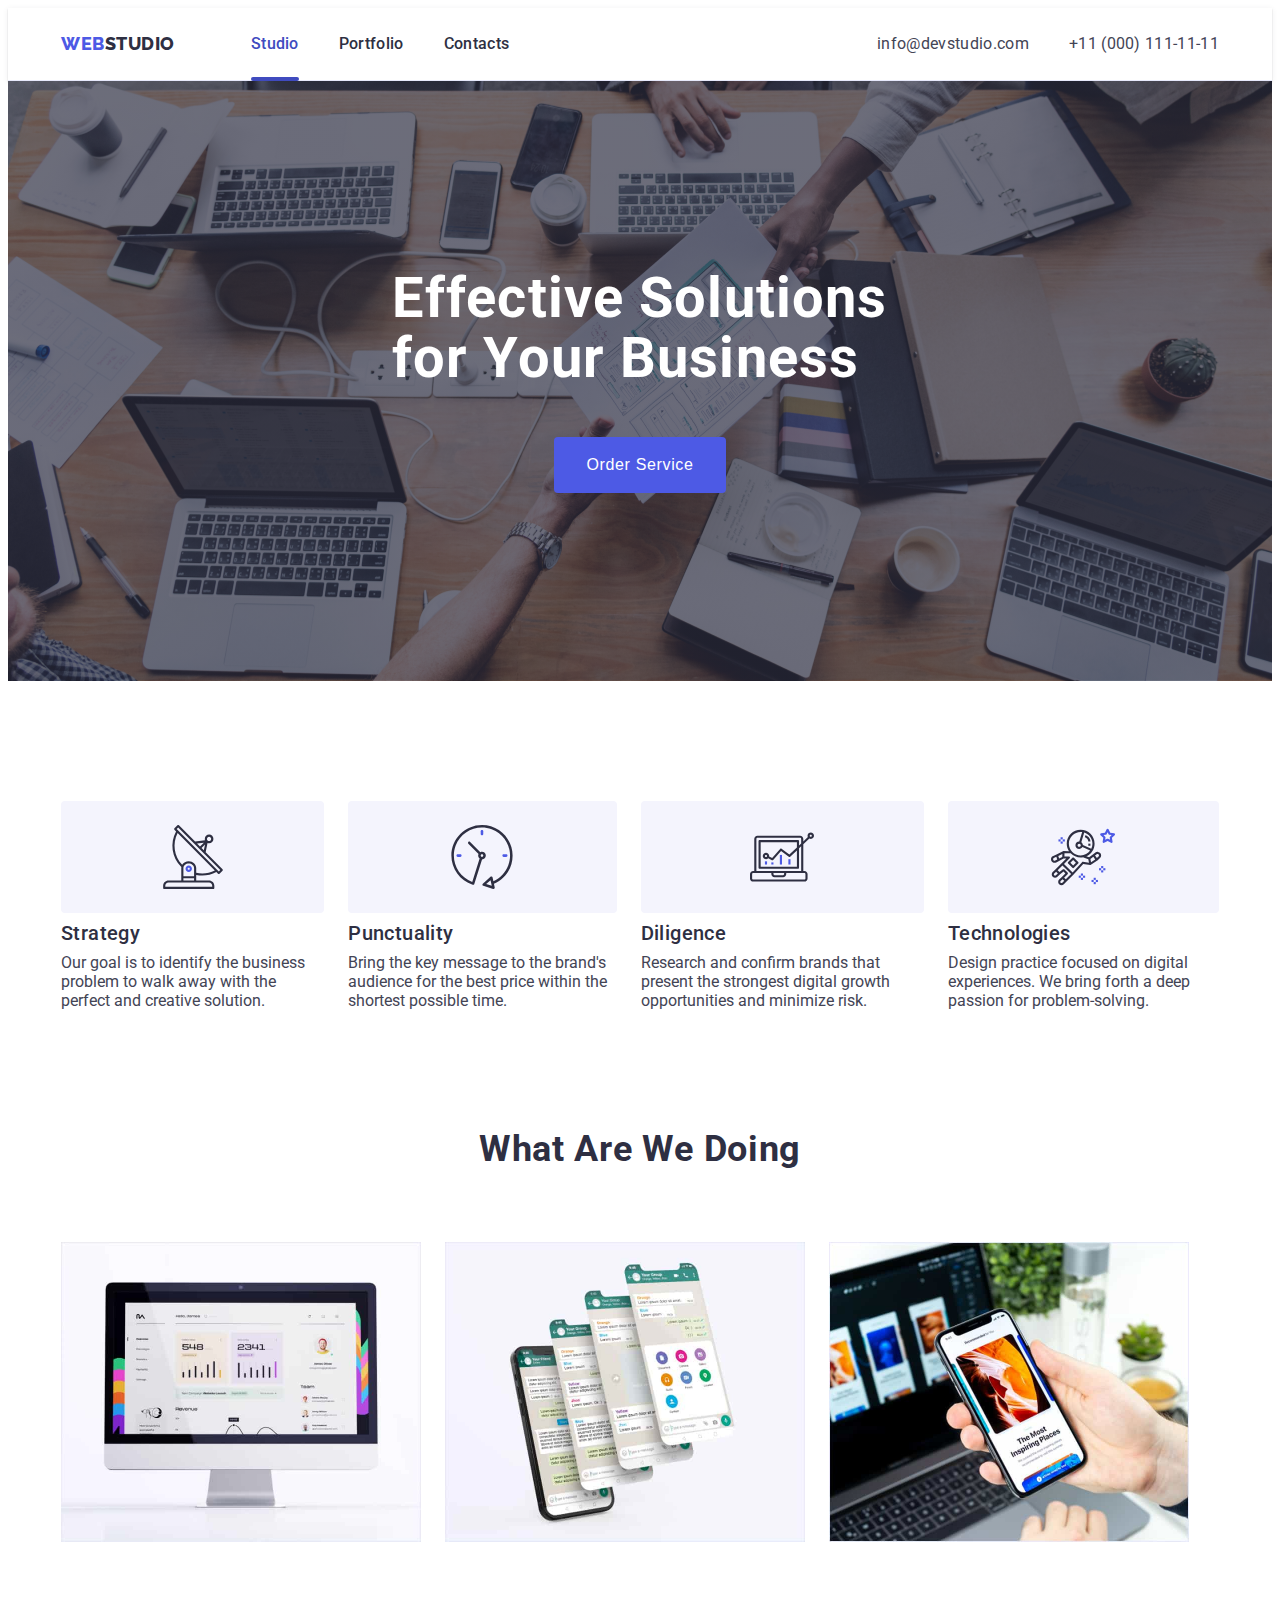
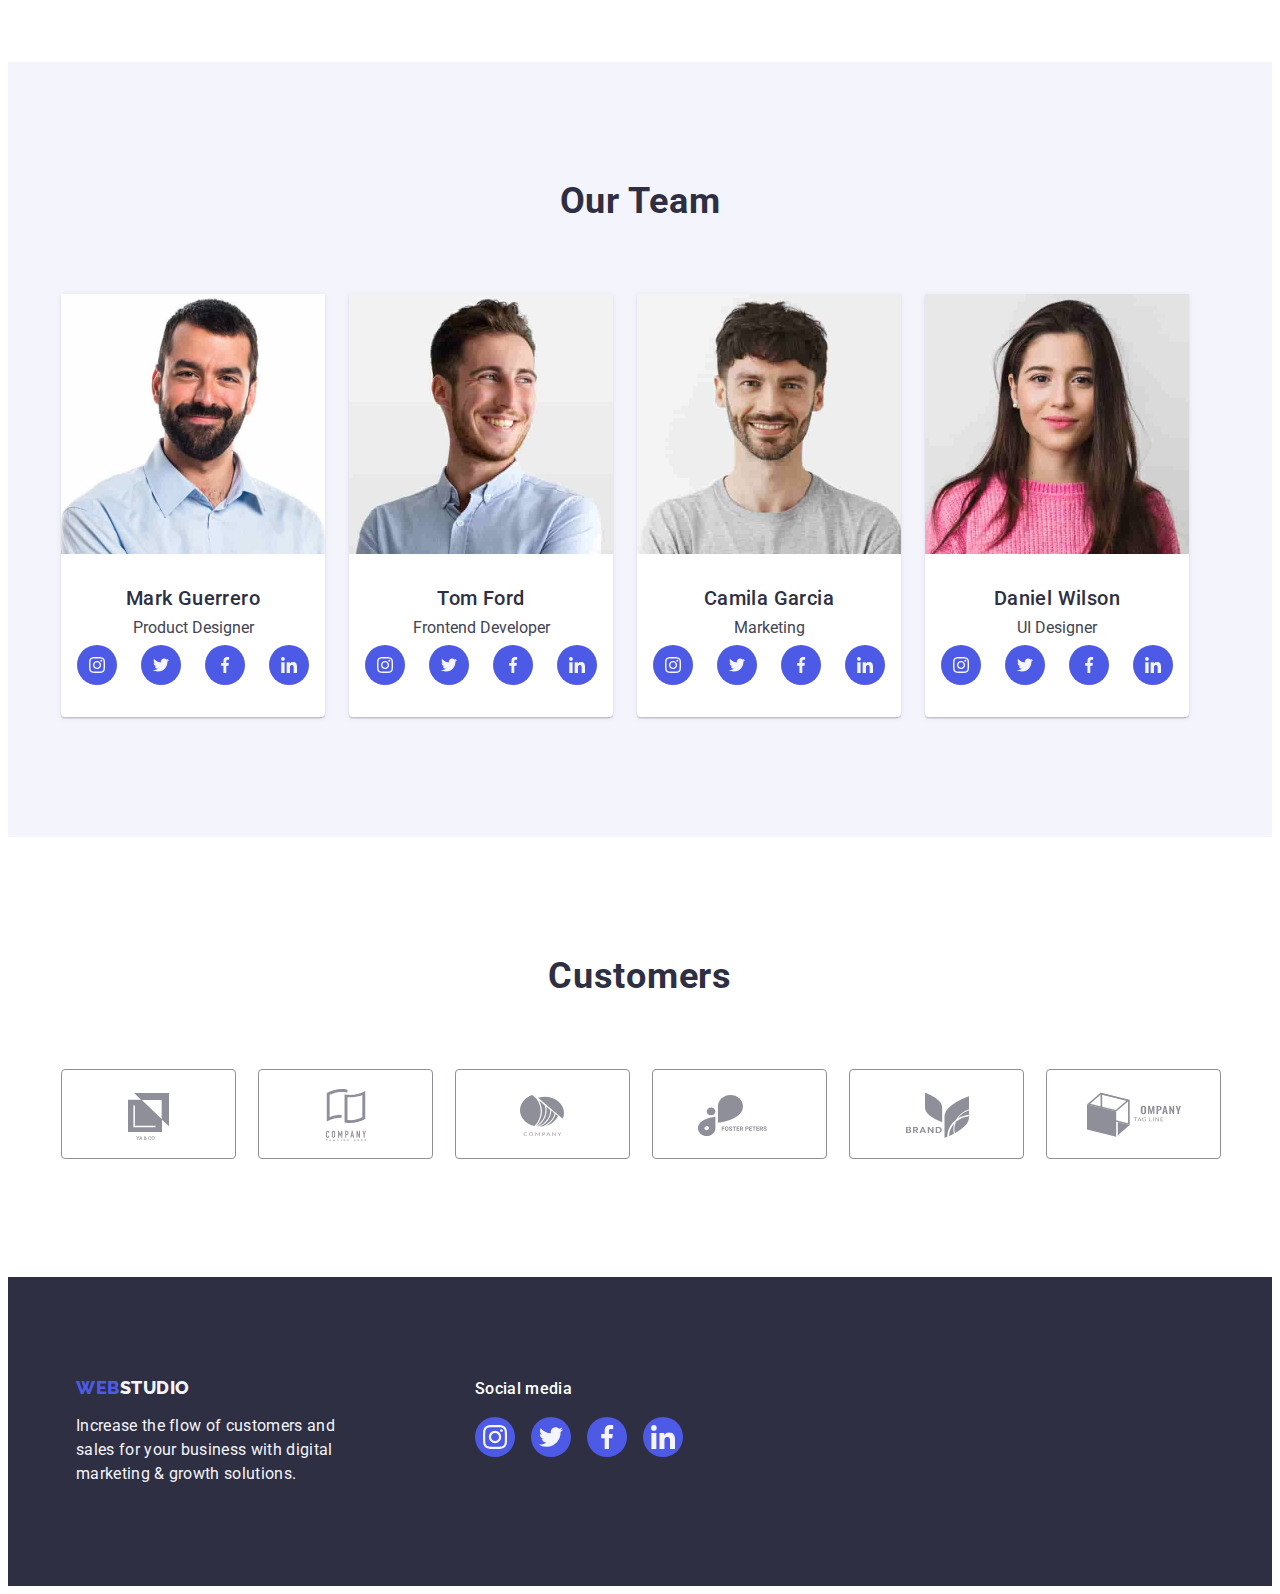
==== index.html @ 22bc6367 "idk" ====
<!DOCTYPE html>
<html lang="en">
  <head>
    <meta charset="UTF-8" />
    <meta http-equiv="X-UA-Compatible" content="IE=edge" />
    <meta name="viewport" content="width=device-width, initial-scale=1.0" />
    <link rel="preconnect" href="https://fonts.googleapis.com" />
    <link rel="preconnect" href="https://fonts.gstatic.com" crossorigin />
    <link
      href="https://fonts.googleapis.com/css2?family=Raleway:wght@800&family=Roboto:wght@400;500;700&display=swap"
      rel="stylesheet"
    />
    <link
      rel="stylesheet"
      href="https://cdnjs.cloudflare.com/ajax/libs/modern-normalize/2.0.0/modern-normalize.min.css"
      integrity="sha512-4xo8blKMVCiXpTaLzQSLSw3KFOVPWhm/TRtuPVc4WG6kUgjH6J03IBuG7JZPkcWMxJ5huwaBpOpnwYElP/m6wg=="
      crossorigin="anonymous"
      referrerpolicy="no-referrer"
    />
    <title>Main</title>
    <link rel="stylesheet" href="./css/style.css" />
  </head>

  <body>
    <header class="header">
      <div class="container header-inner">
        <nav class="header-nav">
          <a class="header-logo logo link" href="./index.html"
            >Web<span class="header-log-span">Studio</span></a
          >
          <ul class="menu list">
            <li class="menu-item">
              <a class="menu-link-active link" href="./index.html">Studio</a>
            </li>
            <li class="menu-item">
              <a class="menu-link link" href="./portfolio.html">Portfolio</a>
            </li>
            <li class="menu-item">
              <a class="menu-link link" href="">Contacts</a>
            </li>
          </ul>
        </nav>
        <address class="address">
          <ul class="address-list list">
            <li class="address-item">
              <a class="address-link link" href="mailto:info@devstudio.com"
                >info@devstudio.com</a
              >
            </li>
            <li class="address-item">
              <a class="address-link link" href="tel:+110001111111"
                >+11 (000) 111-11-11</a
              >
            </li>
          </ul>
        </address>
      </div>
    </header>

    <main>
      <section class="hero">
        <div class="container">
          <h1 class="hero-title">Effective Solutions for Your Business</h1>
          <button class="hero-btn" type="button" data-modal-open="HEROIMGWIND">
            Order Service
          </button>
        </div>
      </section>
      <section class="features">
        <div class="container">
          <h2 class="hero-title" hidden>Special feature</h2>
          <ul class="feature-list list">
            <li class="feature-item">
              <div class="features-image-container">
                <svg width="64" height="64">
                  <use href="./images/icons.svg#strategy "></use>
                </svg>
              </div>
              <h3 class="feature-title item-title">Strategy</h3>
              <p class="feature-text">
                Our goal is to identify the business problem to walk away with
                the perfect and creative solution.
              </p>
            </li>
            <li class="feature-item">
              <div class="features-image-container">
                <svg width="64" height="64">
                  <use href="./images/icons.svg#clock "></use>
                </svg>
              </div>
              <h3 class="feature-title item-title">Punctuality</h3>
              <p class="feature-text">
                Bring the key message to the brand's audience for the best price
                within the shortest possible time.
              </p>
            </li>
            <li class="feature-item">
              <div class="features-image-container">
                <svg width="64" height="64">
                  <use href="./images/icons.svg#laptop "></use>
                </svg>
              </div>
              <h3 class="feature-title item-title">Diligence</h3>
              <p class="feature-text">
                Research and confirm brands that present the strongest digital
                growth opportunities and minimize risk.
              </p>
            </li>
            <li class="feature-item">
              <div class="features-image-container">
                <svg width="64" height="64">
                  <use href="./images/icons.svg#astronaut "></use>
                </svg>
              </div>
              <h3 class="feature-title item-title">Technologies</h3>
              <p class="feature-text">
                Design practice focused on digital experiences. We bring forth a
                deep passion for problem-solving.
              </p>
            </li>
          </ul>
        </div>
      </section>
      <section class="our-works">
        <div class="container">
          <h2 class="title">What are we doing</h2>
          <ul class="work-list list">
            <li class="work-item">
              <img
                class="work-img"
                src="./images/Mac.jpg"
                alt="doing-1"
                width="360"
              />
            </li>
            <li class="work-item">
              <img
                class="work-img"
                src="./images/phones.jpg"
                alt="doing-2"
                width="360"
              />
            </li>
            <li class="work-item">
              <img
                class="work-img"
                src="./images/phone.jpg"
                alt="doing-3"
                width="360"
              />
            </li>
          </ul>
        </div>
      </section>
      <section class="team">
        <div class="container">
          <h2 class="title">Our Team</h2>
          <ul class="team-list list">
            <li class="team-item">
              <img
                class="team-img"
                src="./images/man1.jpg"
                alt="mark-guerrero"
                width="264"
              />
              <div class="team-content">
                <h3 class="team-name item-title">Mark Guerrero</h3>
                <p class="team-text">Product Designer</p>
                <ul class="ul-social-media list">
                  <li class="li-social-media">
                    <a href="https://www.instagram.com" class="a-social-media"
                      ><svg height="16" width="16" class="svg-social-media">
                        <use href="./images/icons.svg#insta "></use></svg
                    ></a>
                  </li>
                  <li class="li-social-media">
                    <a href="https://www.instagram.com" class="a-social-media"
                      ><svg height="16" width="16" class="svg-social-media">
                        <use href="./images/icons.svg#twitter "></use></svg
                    ></a>
                  </li>
                  <li class="li-social-media">
                    <a href="https://www.facebook.com" class="a-social-media">
                      <svg height="16" width="16" class="svg-social-media">
                        <use href="./images/icons.svg#facebook "></use></svg
                    ></a>
                  </li>
                  <li class="li-social-media">
                    <a href="https://www.linkedin.com" class="a-social-media">
                      <svg height="16" width="16" class="svg-social-media">
                        <use href="./images/icons.svg#linkedin "></use></svg
                    ></a>
                  </li>
                </ul>
              </div>
            </li>
            <li class="team-item">
              <img
                class="team-img"
                src="./images/man2.jpg"
                alt="tom-ford"
                width="264"
              />
              <div class="team-content">
                <h3 class="team-name item-title">Tom Ford</h3>
                <p class="team-text">Frontend Developer</p>
                <ul class="ul-social-media list">
                  <li class="li-social-media">
                    <a href="https://www.instagram.com" class="a-social-media"
                      ><svg height="16" width="16" class="svg-social-media">
                        <use href="./images/icons.svg#insta "></use></svg
                    ></a>
                  </li>
                  <li class="li-social-media">
                    <a href="https://www.instagram.com" class="a-social-media"
                      ><svg height="16" width="16" class="svg-social-media">
                        <use href="./images/icons.svg#twitter "></use></svg
                    ></a>
                  </li>
                  <li class="li-social-media">
                    <a href="https://www.facebook.com" class="a-social-media">
                      <svg height="16" width="16" class="svg-social-media">
                        <use href="./images/icons.svg#facebook "></use></svg
                    ></a>
                  </li>
                  <li class="li-social-media">
                    <a href="https://www.linkedin.com" class="a-social-media">
                      <svg height="16" width="16" class="svg-social-media">
                        <use href="./images/icons.svg#linkedin "></use></svg
                    ></a>
                  </li>
                </ul>
              </div>
            </li>
            <li class="team-item">
              <img
                class="team-img"
                src="./images/man3.jpg"
                alt="camila-garcia"
                width="264"
              />
              <div class="team-content">
                <h3 class="team-name item-title">Camila Garcia</h3>
                <p class="team-text">Marketing</p>
                <ul class="ul-social-media list">
                  <li class="li-social-media">
                    <a href="https://www.instagram.com" class="a-social-media"
                      ><svg height="16" width="16" class="svg-social-media">
                        <use href="./images/icons.svg#insta "></use></svg
                    ></a>
                  </li>
                  <li class="li-social-media">
                    <a href="https://www.instagram.com" class="a-social-media"
                      ><svg height="16" width="16" class="svg-social-media">
                        <use href="./images/icons.svg#twitter "></use></svg
                    ></a>
                  </li>
                  <li class="li-social-media">
                    <a href="https://www.facebook.com" class="a-social-media">
                      <svg height="16" width="16" class="svg-social-media">
                        <use href="./images/icons.svg#facebook "></use></svg
                    ></a>
                  </li>
                  <li class="li-social-media">
                    <a href="https://www.linkedin.com" class="a-social-media">
                      <svg height="16" width="16" class="svg-social-media">
                        <use href="./images/icons.svg#linkedin "></use></svg
                    ></a>
                  </li>
                </ul>
              </div>
            </li>
            <li class="team-item">
              <img
                class="team-img"
                src="./images/woman1.jpg"
                alt="daniel-wilson"
                width="264"
              />
              <div class="team-content">
                <h3 class="team-name item-title">Daniel Wilson</h3>
                <p class="team-text">UI Designer</p>
                <ul class="ul-social-media list">
                  <li class="li-social-media">
                    <a href="https://www.instagram.com" class="a-social-media"
                      ><svg height="16" width="16" class="svg-social-media">
                        <use href="./images/icons.svg#insta "></use></svg
                    ></a>
                  </li>
                  <li class="li-social-media">
                    <a href="https://www.twitter.com" class="a-social-media"
                      ><svg height="16" width="16" class="svg-social-media">
                        <use href="./images/icons.svg#twitter "></use></svg
                    ></a>
                  </li>
                  <li class="li-social-media">
                    <a href="https://www.facebook.com" class="a-social-media">
                      <svg height="16" width="16" class="svg-social-media">
                        <use href="./images/icons.svg#facebook "></use></svg
                    ></a>
                  </li>
                  <li class="li-social-media">
                    <a href="https://www.linkedin.com" class="a-social-media">
                      <svg height="16" width="16" class="svg-social-media">
                        <use href="./images/icons.svg#linkedin "></use></svg
                    ></a>
                  </li>
                </ul>
              </div>
            </li>
          </ul>
        </div>
      </section>
      <section class="container-customers">
        <div class="container">
          <h2 class="container-h title">Customers</h2>
          <ul class="container-ul list">
            <li class="container-li">
              <a href="" class="container-a"
                ><svg width="104" height="56" class="svg-container">
                  <use href="./images/icons.svg#ya-and-go"></use></svg
              ></a>
            </li>
            <li class="container-li">
              <a href="" class="container-a"
                ><svg width="104" height="56" class="svg-container">
                  <use href="./images/icons.svg#company-tagline"></use></svg
              ></a>
            </li>
            <li class="container-li">
              <a href="" class="container-a"
                ><svg width="104" height="56" class="svg-container">
                  <use href="./images/icons.svg#company"></use></svg
              ></a>
            </li>
            <li class="container-li">
              <a href="" class="container-a"
                ><svg width="104" height="56" class="svg-container">
                  <use href="./images/icons.svg#foster-peters"></use></svg
              ></a>
            </li>
            <li class="container-li">
              <a href="" class="container-a"
                ><svg width="104" height="56" class="svg-container">
                  <use href="./images/icons.svg#brand"></use></svg
              ></a>
            </li>
            <li class="container-li">
              <a href="" class="container-a"
                ><svg width="104" height="56" class="svg-container">
                  <use href="./images/icons.svg#company-tag-line"></use></svg
              ></a>
            </li>
          </ul>
        </div>
      </section>
    </main>
    <footer class="footer">
      <div class="footer-div container">
        <div class="footer-div-handp container">
          <a class="logo-footer logo link" href="./index.html"
            >Web<span class="footer-log-two">Studio</span></a
          >
          <p class="footer-text">
            Increase the flow of customers and sales for your business with
            digital marketing & growth solutions.
          </p>
        </div>
        <div class="container-footer footer-socialmedia">
          <p class="footer-socialmedia-p">Social media</p>
          <ul class="list footer-socialmedia-ul">
            <li class="footer-socialmedia-li">
              <a href="https://www.instagram.com" class="footer-a-social-media"
                ><svg height="24" width="24" class="svg-social-media">
                  <use href="./images/icons.svg#insta-footer"></use>
                </svg>
              </a>
            </li>
            <li class="footer-socialmedia-li">
              <a href="https://www.twitter.com" class="footer-a-social-media"
                ><svg height="24" width="24" class="svg-social-media">
                  <use href="./images/icons.svg#twitter-footer"></use></svg
              ></a>
            </li>
            <li class="footer-socialmedia-li">
              <a href="https://www.facebook.com" class="footer-a-social-media"
                ><svg height="24" width="24" class="svg-social-media">
                  <use href="./images/icons.svg#facebook-footer"></use></svg
              ></a>
            </li>
            <li class="footer-socialmedia-li">
              <a href="https://www.linkedin.com" class="footer-a-social-media"
                ><svg height="24" width="24" class="svg-social-media">
                  <use href="./images/icons.svg#linkedin-footer"></use></svg
              ></a>
            </li>
          </ul>
        </div>
      </div>
    </footer>
    <div data-modal="" class="heroimg-window is-hidden" >
      <div class="modal-window">
        <button type="button" class="but-esc-wind" data-modal-close="">
          <svg height="8" width="8" class="svg-esc-but-wind"><use href="./images/icons.svg#esc-button"></use></svg>
        </button>
      </div>
    </div>
    <script src="js/script.js"></script>
  </body>
</html>
---- css/style.css ----
body {
  font-family: "Roboto", sans-serif;
  background: #fff;
  color: #434455;
}

:root {
  --active-link-main-color: #404bbf;
  --color-title: #2e2f42;
  --color-main-text: #434455;
  --color-link: #2e2f42;
  --margin-gap: 24px;
}
.box {
  position: relative;
  width: 360px;
  height: 300px;
  margin: 0 auto;
  background-image: url("/images/Violet-app.jpg");
  overflow: hidden;
}
.box:hover .overlay {
  transform: translatex(0);
}

.overlay {
  position: absolute;
  top: 0;
  left: 0;
  width: 100%;
  height: 100%;
  background-color: #3f51b5;

  transform: translatex(-100%);
  transition: transform 250ms ease-in-out;
}
#modal {
  display: none;
  position: fixed;
  top: 50%;
  left: 50%;
  transform: translate(-50%, -50%);
  background-color: #fcfcfc;
  padding: 20px;
  border-radius: 5px;
  width: 480px;
  height: 584px;
}
.hero-btn {
  display: block;
  min-width: 169px;
  height: 56px;
  font-weight: 500;
  font-size: 16px;
  line-height: 1.5;
  letter-spacing: 0.04em;
  color: #fff;
  background-color: #4d5ae5;
  border-radius: 4px;
  padding: 16px 32px;
  margin: 0 auto;
  transition: background-color 250ms cubic-bezier(0.4, 0, 0.2, 1);
}
.hero-btn:hover,
.hero-btn:focus {
  background-color: var(--active-link-main-color);
}

h1,
h2,
h3,
h4,
h5,
h6,
p {
  margin-top: 0;
  margin-bottom: 0;
}
ul {
  margin-top: 0;
  margin-bottom: 0;
  padding-left: 0;
}
img {
  display: block;
  max-width: 100%;
  height: auto;
}
address {
  font-style: normal;
}
button {
  cursor: pointer;
  border: none;
}
.list {
  list-style: none;
}

.link {
  text-decoration: none;
}

.title {
  font-size: 36px;
  line-height: 40px;
  line-height: 1.11;
  text-align: center;
  letter-spacing: 0.02em;
  text-transform: capitalize;
  color: var(--color-title);
  margin-bottom: 72px;
}

.item-title {
  font-weight: 500;
  font-size: 20px;
  line-height: 1.2;
  letter-spacing: 0.02em;
  color: var(--color-title);
  margin-bottom: 8px;
}
.item-text {
  font-size: 16px;
  line-height: 1.5;
  letter-spacing: 0.02em;
  color: var(--color-main-text);

}
.item-text:hover, .item-text:hover{
  transform: translateY(0%);
}
.container {
  width: 1158px;
  padding: 0 15px;
  margin: 0 auto;
}
.container-footer {
  width: 1158px;
  margin: 0 auto;
}
.header {
  border-bottom: 1px solid #e7e9fc;
  box-shadow: 0px 2px 1px rgba(46, 47, 66, 0.08),
    0px 1px 1px rgba(46, 47, 66, 0.16), 0px 1px 6px rgba(46, 47, 66, 0.08);
}
.header-inner {
  display: flex;
  align-items: center;
}
.header-logo {
  margin-right: 76px;
}
.logo {
  font-family: "Raleway", sans-serif;
  font-weight: 800;
  font-size: 18px;
  line-height: 1.17;
  letter-spacing: 0.03em;
  text-transform: uppercase;
  text-decoration: none;
  color: #4d5ae5;
}

.header-log-span {
  color: #2e2f42;
}
.header-nav {
  display: flex;
  align-items: center;
}
.menu {
  display: flex;
  gap: 40px;
}
.menu-item {
  position: relative;
}
.menu-link:hover,
.menu-link:focus {
  color: var(--active-link-main-color);
}

.address {
  margin-left: auto;
}
.team-content {
  text-align: center;
  padding: 32px 0;
}
.ul-social-media {
  justify-content: center;
  display: flex;
  gap: 24px;
  margin-top: 8px;
}
.li-social-media {
  width: 40px;
  height: 40px;
}
.address-list {
  display: flex;
  gap: 40px;
}

.address-link:hover,
.address-link:focus {
  color: var(--active-link-main-color);
}
.svg-social-media {
  margin: 0;
  padding: 0;
  fill: #f4f4fd;
}
.svg-container {
  fill: currentColor;
}
.svg-esc-but-wind {
  transition: fill 250ms cubic-bezier(0.4, 0, 0.2, 1);
}
.svg-esc-but-wind:hover {
  fill: #ffffff;
}
.svg-esc-but-wind :focus {
  fill: #ffffff;
}
.heroimg-window {
  position: fixed;
  top: 0;
  left: 0;
  width: 100%;
  height: 100%;
  background-color: rgba(46, 47, 66, 0.4);
  transition: opacity 250ms cubic-bezier(0.4, 0, 0.2, 1),
    visibility 250ms cubic-bezier(0.4, 0, 0.2, 1);
}
.heroimg-windo:focus {
  fill: #ffff;
}
.but-esc-wind {
  position: absolute;
  top: 24px;
  right: 24px;
  width: 24px;
  height: 24px;
  border-radius: 50%;
  display: flex;
  align-items: center;
  justify-content: center;
  background-color: #e7e9fc;
  border: 1px solid rgba(0, 0, 0, 0.1);
  padding: 0;
  background-color: #e7e9fc;
  transition: background-color 250ms cubic-bezier(0.4, 0, 0.2, 1),
    border 250ms cubic-bezier(0.4, 0, 0.2, 1);
}
.but-esc-wind:focus {
  background-color: #404bbf;
  border: none;
}
.but-esc-wind:hover {
  background-color: #404bbf;
  border: none;
}
.modal-window {
  position: absolute;
  top: 50%;
  left: 50%;
  transform: translate(-50%, -50%) scale(1);
  width: 408px;
  min-height: 584px;
  background: #fcfcfc;
  transition: transform 250ms cubic-bezier(0.4, 0, 0.2, 1);
  box-shadow: 0px 1px 1px rgba(0, 0, 0, 0.14), 0px 1px 3px rgba(0, 0, 0, 0.12),
    0px 2px 1px rgba(0, 0, 0, 0.2);
  border-radius: 4px;
}
.is-hidden {
  visibility: hidden;
  opacity: 0;
  pointer-events: none;
}
.bug-twitter-img {
  position: absolute;
  left: 30%;
  right: 30%;
  top: 30%;
  bottom: 30%;
}
.footer-div {
  display: flex;
  align-items: baseline;
}
.footer-div-handp {
  margin-right: 120px;
  max-width: 264px;
}
.footer-socialmedia-p {
  font-style: normal;
  font-weight: 500;
  font-size: 16px;
  line-height: 24px;
  letter-spacing: 0.02em;
  margin-bottom: 16px;
  color: #ffffff;
}
.container-ul {
  display: flex;
  gap: var(--margin-gap);
}
.container-h {
  font-size: 36px;
  line-height: 1.11;
  color: #2e2f42;
  margin-bottom: 72px;
}
.container-customers {
  padding-top: 120px;
  padding-bottom: 120px;
}
.container-li {
  width: calc((100% - 120px) / 6);
  height: 88px;
}
.footer-socialmedia-ul {
  display: flex;
  gap: 16px;
}
.footer-socialmedia-li {
  width: 40px;
  height: 40px;
}

.container-a {
  width: 100%;
  height: 100%;
  border: 1px solid #8e8f99;
  border-radius: 4px;
  display: flex;
  align-items: center;
  justify-content: center;
  color: #8e8f99;
  transition: border-color 250ms cubic-bezier(0.4, 0, 0.2, 1),
    color 250ms cubic-bezier(0.4, 0, 0.2, 1);
}
.container-a:focus {
  border-color: #404bbf;
  color: #404bbf;
}
.container-a:hover {
  border-color: #404bbf;
  color: #404bbf;
}
.a-social-media {
  width: 100%;
  height: 100%;
  background-color: #4d5ae5;
  border-radius: 50%;
  align-items: center;
  display: flex;
  justify-content: center;
  transition: background-color 250ms cubic-bezier(0.4, 0, 0.2, 1);
}
.footer-a-social-media {
  width: 100%;
  height: 100%;
  background-color: #4d5ae5;
  border-radius: 50%;
  align-items: center;
  display: flex;
  justify-content: center;
  transition: background-color 250ms cubic-bezier(0.4, 0, 0.2, 1);
}
.esc-button:hover {
  fill: #ffffff;
}
.footer-a-social-media:hover {
  background-color: #31d0aa;
}
.footer-a-social-media:focus {
  background-color: #31d0aa;
}
.a-social-media:hover {
  background-color: var(--active-link-main-color);
}
.a-social-media:focus {
  background-color: var(--active-link-main-color);
}

.hero {
  background-image: linear-gradient(
      rgba(46, 47, 66, 0.7),
      rgba(46, 47, 66, 0.7)
    ),
    url(../images/bgheroimg.jpg);
  max-width: 1440px;
  background-repeat: no-repeat;
  background-position: center;
  background-size: cover;
  margin: auto;
  padding-top: 188px;
  padding-bottom: 188px;
}
.features-image-container {
  display: flex;
  align-items: center;
  justify-content: center;
  height: 112px;
  background-color: #f4f4fd;
  margin-bottom: 8px;
  border-radius: 4px;
}
.hero-title {
  max-width: 496px;
  font-size: 56px;
  line-height: 1.07;
  letter-spacing: 0.02em;
  color: #ffffff;
  margin: 0 auto;
  margin-bottom: 48px;
}

.address-link {
  font-size: 16px;
  line-height: 1.5;
  letter-spacing: 0.02em;
  color: #434455;
  transition: color 250ms cubic-bezier(0.4, 0, 0.2, 1);
}

.features {
  padding-top: 120px;
  padding-bottom: 120px;
}
.feature-list {
  display: flex;
  gap: var(--margin-gap);
}
.feature-item {
  flex-basis: calc((100% -72px) / 4);
}

.work-list {
  display: flex;
  gap: var(--margin-gap);
}
.work-item {
  flex-basis: calc((100% -48px) / 3);
}
.menu-link-active {
  display: block;
  font-weight: 500;
  font-size: 16px;
  line-height: 1.5;
  letter-spacing: 0.02em;
  padding: 24px 0;
  color: #404bbf;
  position: relative;
  transition: color 250ms cubic-bezier(0.4, 0, 0.2, 1);
}
.menu-link-active:after {
  content: "";
  position: absolute;
  left: 0;
  bottom: -1px;
  height: 4px;
  background-color: #404bbf;
  border-radius: 2px;
  width: 100%;
  display: block;
}
.menu-link {
  display: block;
  font-weight: 500;
  font-size: 16px;
  line-height: 1.5;
  letter-spacing: 0.02em;
  color: var(--color-link);
  padding: 24px 0;
}

.team {
  padding-top: 120px;
  padding-bottom: 120px;
  background-color: #f4f4fd;
}
.team-list {
  display: flex;
  gap: var(--margin-gap);
}
.team-item {
  flex-basis: calc((100% -72px) / 4);
  background-color: #fff;
  box-shadow: 0px 1px 6px rgba(46, 47, 66, 0.08),
    0px 1px 1px rgba(46, 47, 66, 0.16), 0px 2px 1px rgba(46, 47, 66, 0.08);
  border-radius: 0px 0px 4px 4px;
}

.team-name {
  margin-bottom: 8px;
}
.our-works {
  padding-bottom: 120px;
}
.card-section {
  padding-top: 96px;
  padding-bottom: 120px;
}
.filters {
  display: flex;
  gap: var(--margin-gap);
  justify-content: center;
  margin-bottom: 72px;
}
.card-link {
  display: block;
  transition: box-shadow 250ms cubic-bezier(0.4, 0, 0.2, 1);
}
.card-link:hover,
.card-link:focus {
  box-shadow: 0px 1px 6px rgba(46, 47, 66, 0.08),
    0px 1px 1px rgba(46, 47, 66, 0.16), 0px 2px 1px rgba(46, 47, 66, 0.08);
  transform: translateY(0%);
}
.filter-btn {
  font-weight: 500;
  font-size: 16px;
  line-height: 1.5;
  letter-spacing: 0.04em;
  color: #4d5ae5;
  background-color: #f4f4fd;
  padding: 12px 24px;
  border: 1px solid #e7e9fc;
  border-radius: 4px;
  transition: color 250ms cubic-bezier(0.4, 0, 0.2, 1),
    background-color 250ms cubic-bezier(0.4, 0, 0.2, 1),
    border-color 250ms cubic-bezier(0.4, 0, 0.2, 1),
    box-shadow 250ms cubic-bezier(0.4, 0, 0.2, 1);
}

.filter-btn:hover,
.filter-btn:focus {
  color: #fff;
  background-color: var(--active-link-main-color);
  border: 1px solid transparent;
  box-shadow: 0px 3px 1px rgba(0, 0, 0, 0.1), 0px 2px 1px rgba(0, 0, 0, 0.08),
    0px 2px 2px rgba(0, 0, 0, 0.12);
}
.cards-list {
  display: flex;
  flex-wrap: wrap;
  gap: 48px var(--margin-gap);
}
.card-item {
  max-width: 360px;
  flex-basis: calc((100% -48px) / 3);
  
}
.card-content {
  padding: 32px 16px;
  border: 1px solid #e7e9fc;
  border-top: none;
}
.card-title {
  margin-bottom: 8px;
}

.footer {
  background-color: #2e2f42;
  padding-top: 100px;
  padding-bottom: 100px;
}
.logo-footer {
  display: inline-block;
  margin-bottom: 16px;
}
.footer-log-two {
  color: #f4f4fd;
}

.footer-text {
  width: 264px;
  font-weight: 400;
  font-size: 16px;
  line-height: 24px;
  /* or 150% */

  letter-spacing: 0.02em;

  /* CLOUD */

  color: #f4f4fd;
}
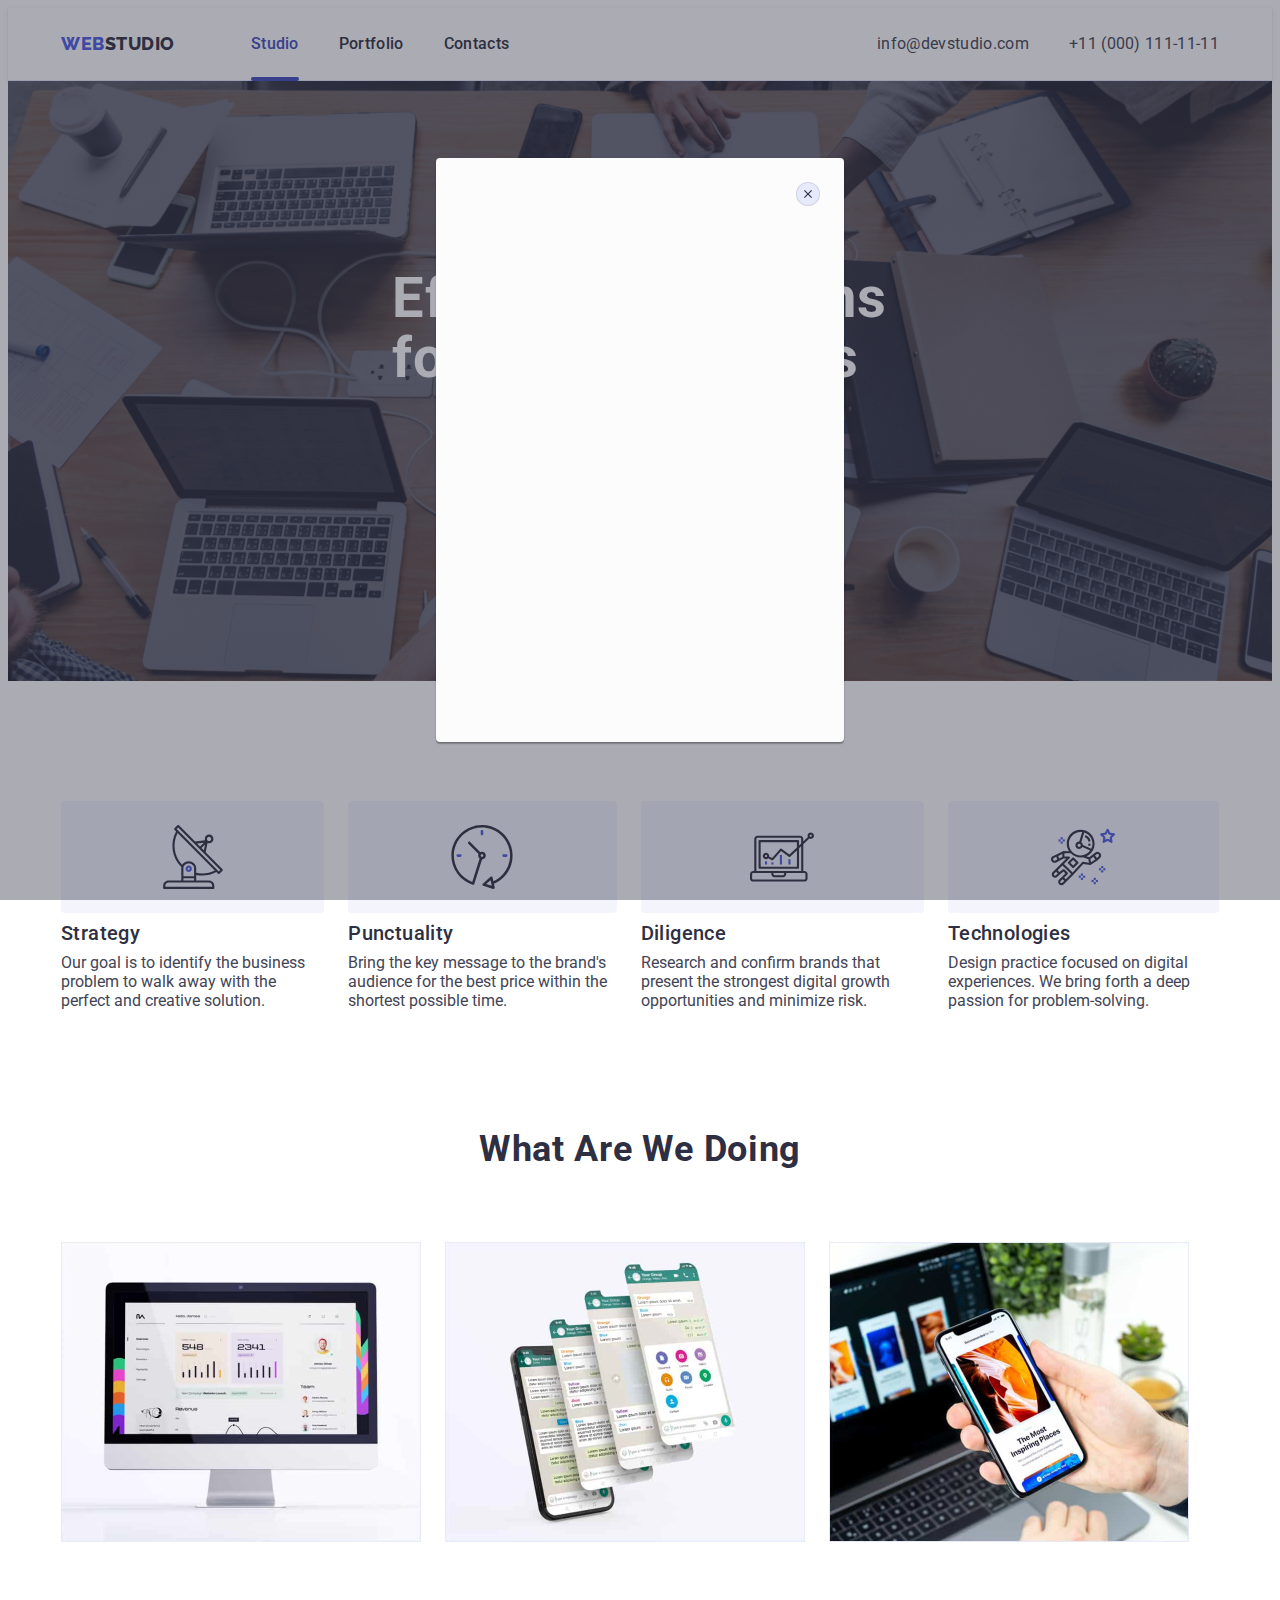
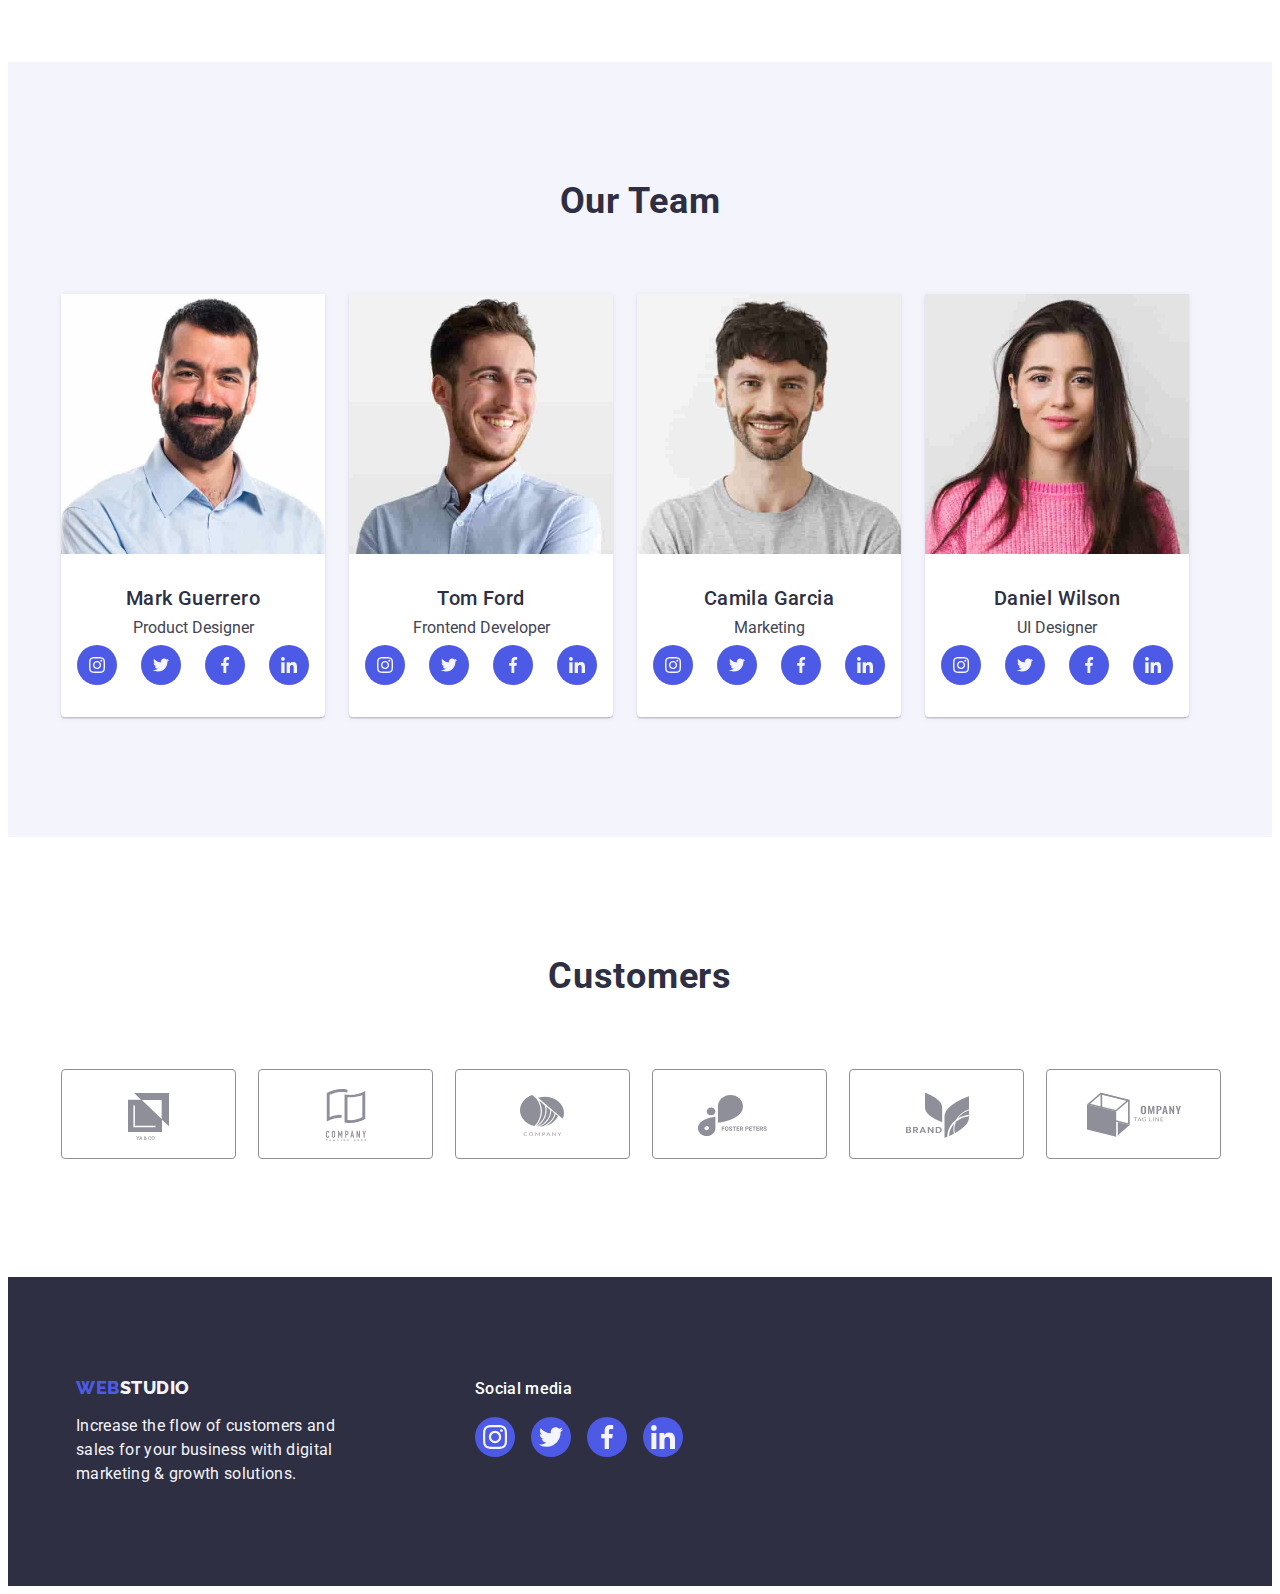
==== commit 35ee3b27: "s" ====
--- a/index.html
+++ b/index.html
@@ -398,10 +398,10 @@
         </div>
       </div>
     </footer>
-    <div data-modal="" class="heroimg-window is-hidden" >
+    <div data-modal="" class="heroimg-window" >
       <div class="modal-window">
         <button type="button" class="but-esc-wind" data-modal-close="">
-          <svg height="8" width="8" class="svg-esc-but-wind"><use href="./images/icons.svg#esc-button"></use></svg>
+          <svg height="8" width="8" class="svg-esc-but-wind "><use href="./images/icons.svg#esc-button"></use></svg>
         </button>
       </div>
     </div>
--- a/css/style.css
+++ b/css/style.css
@@ -125,9 +125,9 @@
   line-height: 1.5;
   letter-spacing: 0.02em;
   color: var(--color-main-text);
-
-}
-.item-text:hover, .item-text:hover{
+}
+.item-text:hover,
+.item-text:hover {
   transform: translateY(0%);
 }
 .container {
@@ -218,10 +218,10 @@
 .svg-esc-but-wind {
   transition: fill 250ms cubic-bezier(0.4, 0, 0.2, 1);
 }
-.svg-esc-but-wind:hover {
+.but-esc-wind:hover  .svg-esc-but-wind {
   fill: #ffffff;
 }
-.svg-esc-but-wind :focus {
+  .but-esc-wind:focus .svg-esc-but-wind{
   fill: #ffffff;
 }
 .heroimg-window {
@@ -254,11 +254,8 @@
   transition: background-color 250ms cubic-bezier(0.4, 0, 0.2, 1),
     border 250ms cubic-bezier(0.4, 0, 0.2, 1);
 }
-.but-esc-wind:focus {
-  background-color: #404bbf;
-  border: none;
-}
-.but-esc-wind:hover {
+
+.but-esc-wind:hover ,.but-esc-wind:focus {
   background-color: #404bbf;
   border: none;
 }
@@ -512,15 +509,47 @@
   justify-content: center;
   margin-bottom: 72px;
 }
+.img-card-link-p {
+  font-style: normal;
+  font-weight: 400;
+  font-size: 16px;
+  line-height: 24px;
+  padding: 40px 32px;
+  background-color: #4d5ae5;
+  height: 100%;
+  width: 100%;
+  transition: transform 250ms cubic-bezier(0.4, 0, 0.2, 1);
+  transform: translateY(100%);
+  letter-spacing: 0.02em;
+  color: #f4f4fd;
+  position: absolute; 
+  top: 0;
+}
+.card-link:hover .img-card-link-p
+{
+  transform: translateY(0%);
+}
+.card-link:focus .img-card-link-p
+{
+  transform: translateY(0%);
+}
 .card-link {
   display: block;
   transition: box-shadow 250ms cubic-bezier(0.4, 0, 0.2, 1);
+}
+.img-card-link {
+  position: relative;
+  overflow: hidden;
+}
+.img-card-link:focus{
+  transform: translateY(0%);
 }
 .card-link:hover,
 .card-link:focus {
   box-shadow: 0px 1px 6px rgba(46, 47, 66, 0.08),
     0px 1px 1px rgba(46, 47, 66, 0.16), 0px 2px 1px rgba(46, 47, 66, 0.08);
   transform: translateY(0%);
+  
 }
 .filter-btn {
   font-weight: 500;
@@ -554,7 +583,6 @@
 .card-item {
   max-width: 360px;
   flex-basis: calc((100% -48px) / 3);
-  
 }
 .card-content {
   padding: 32px 16px;
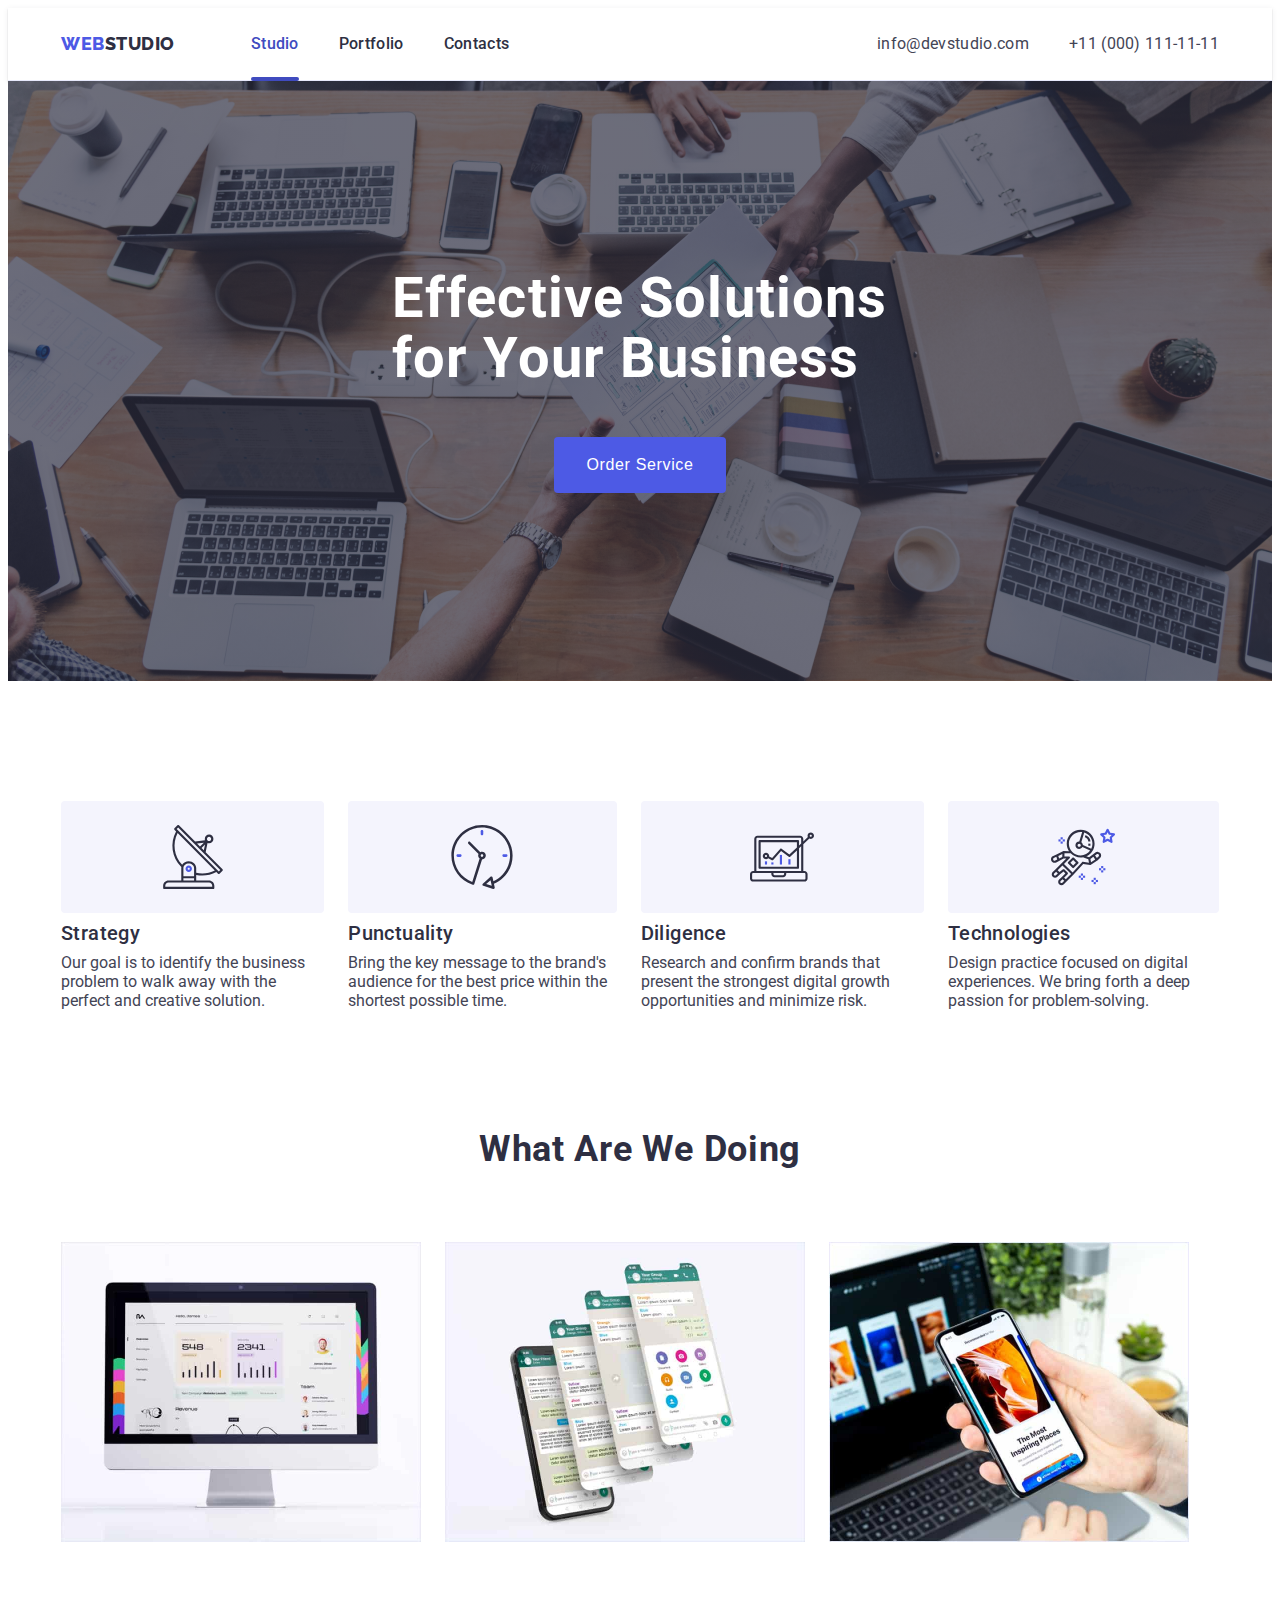
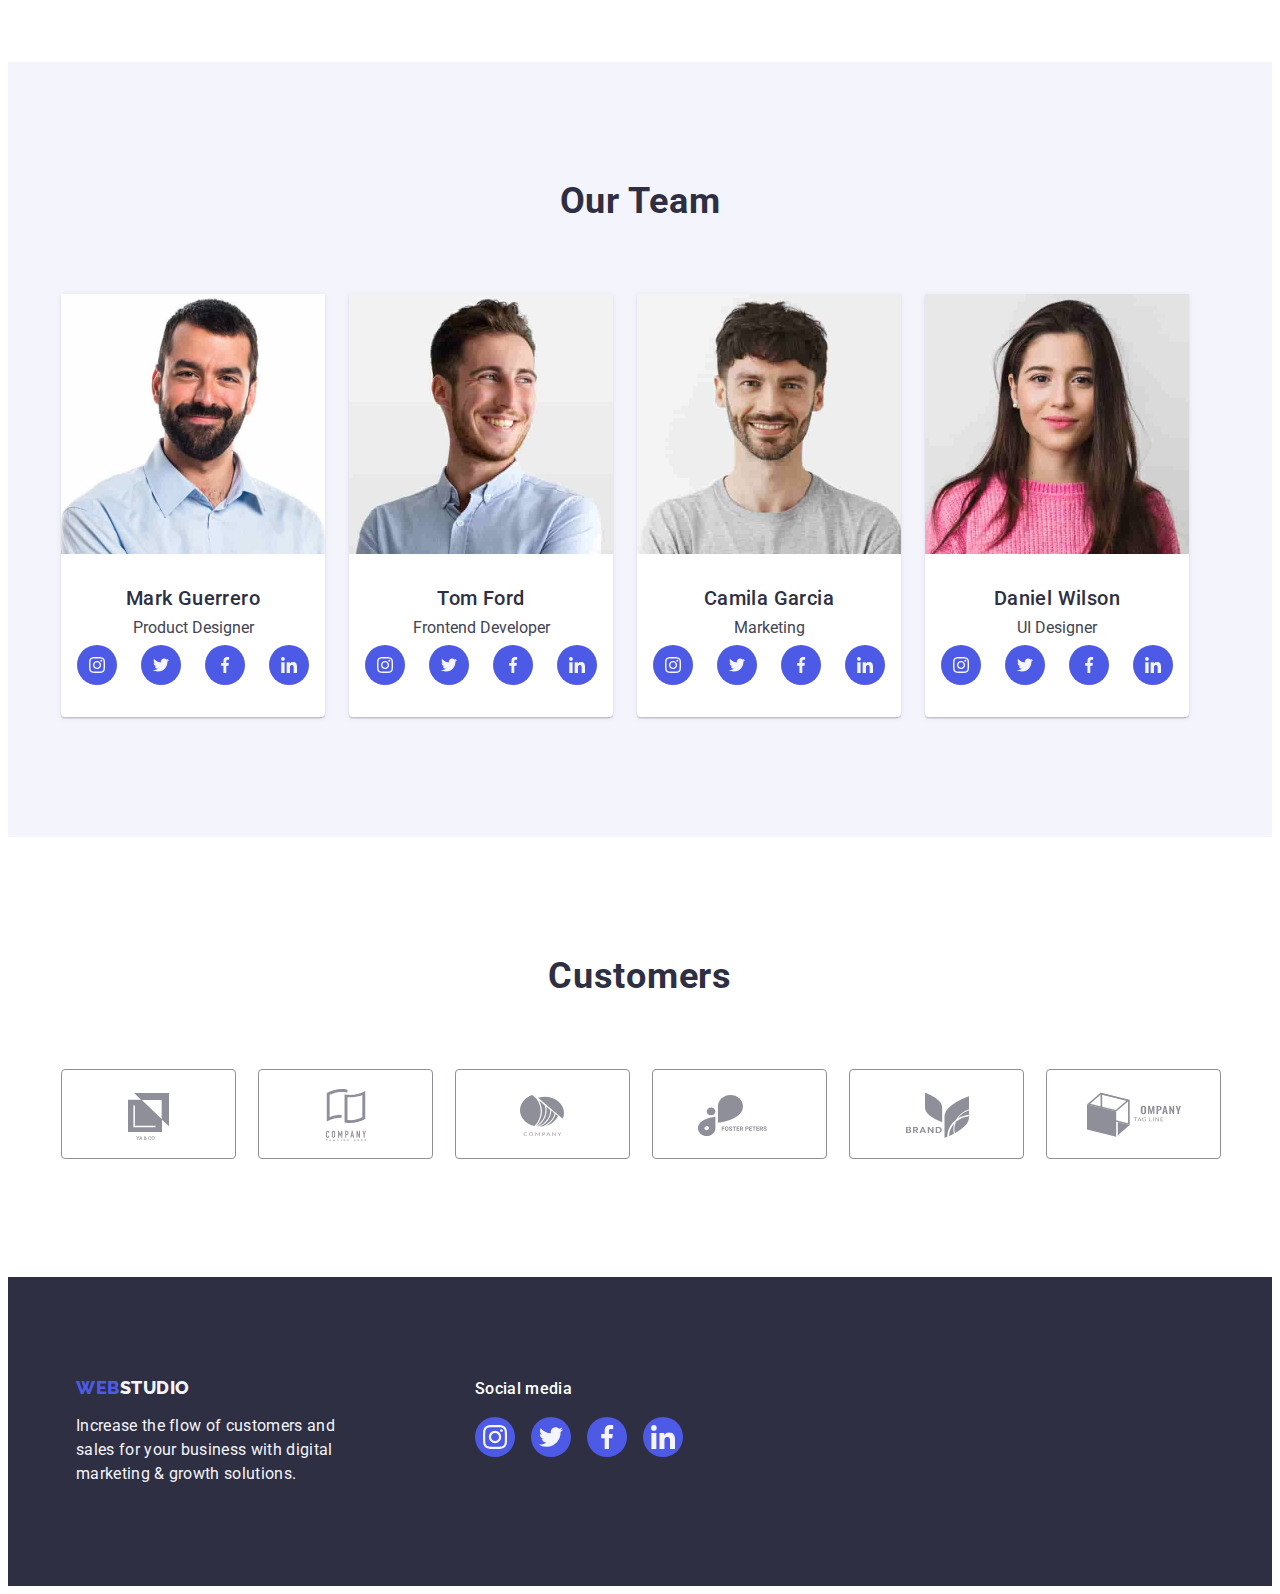
==== commit 67bfc1f1: "smth else?" ====
--- a/index.html
+++ b/index.html
@@ -398,7 +398,7 @@
         </div>
       </div>
     </footer>
-    <div data-modal="" class="heroimg-window" >
+    <div data-modal="" class="heroimg-window is-hidden" >
       <div class="modal-window">
         <button type="button" class="but-esc-wind" data-modal-close="">
           <svg height="8" width="8" class="svg-esc-but-wind "><use href="./images/icons.svg#esc-button"></use></svg>
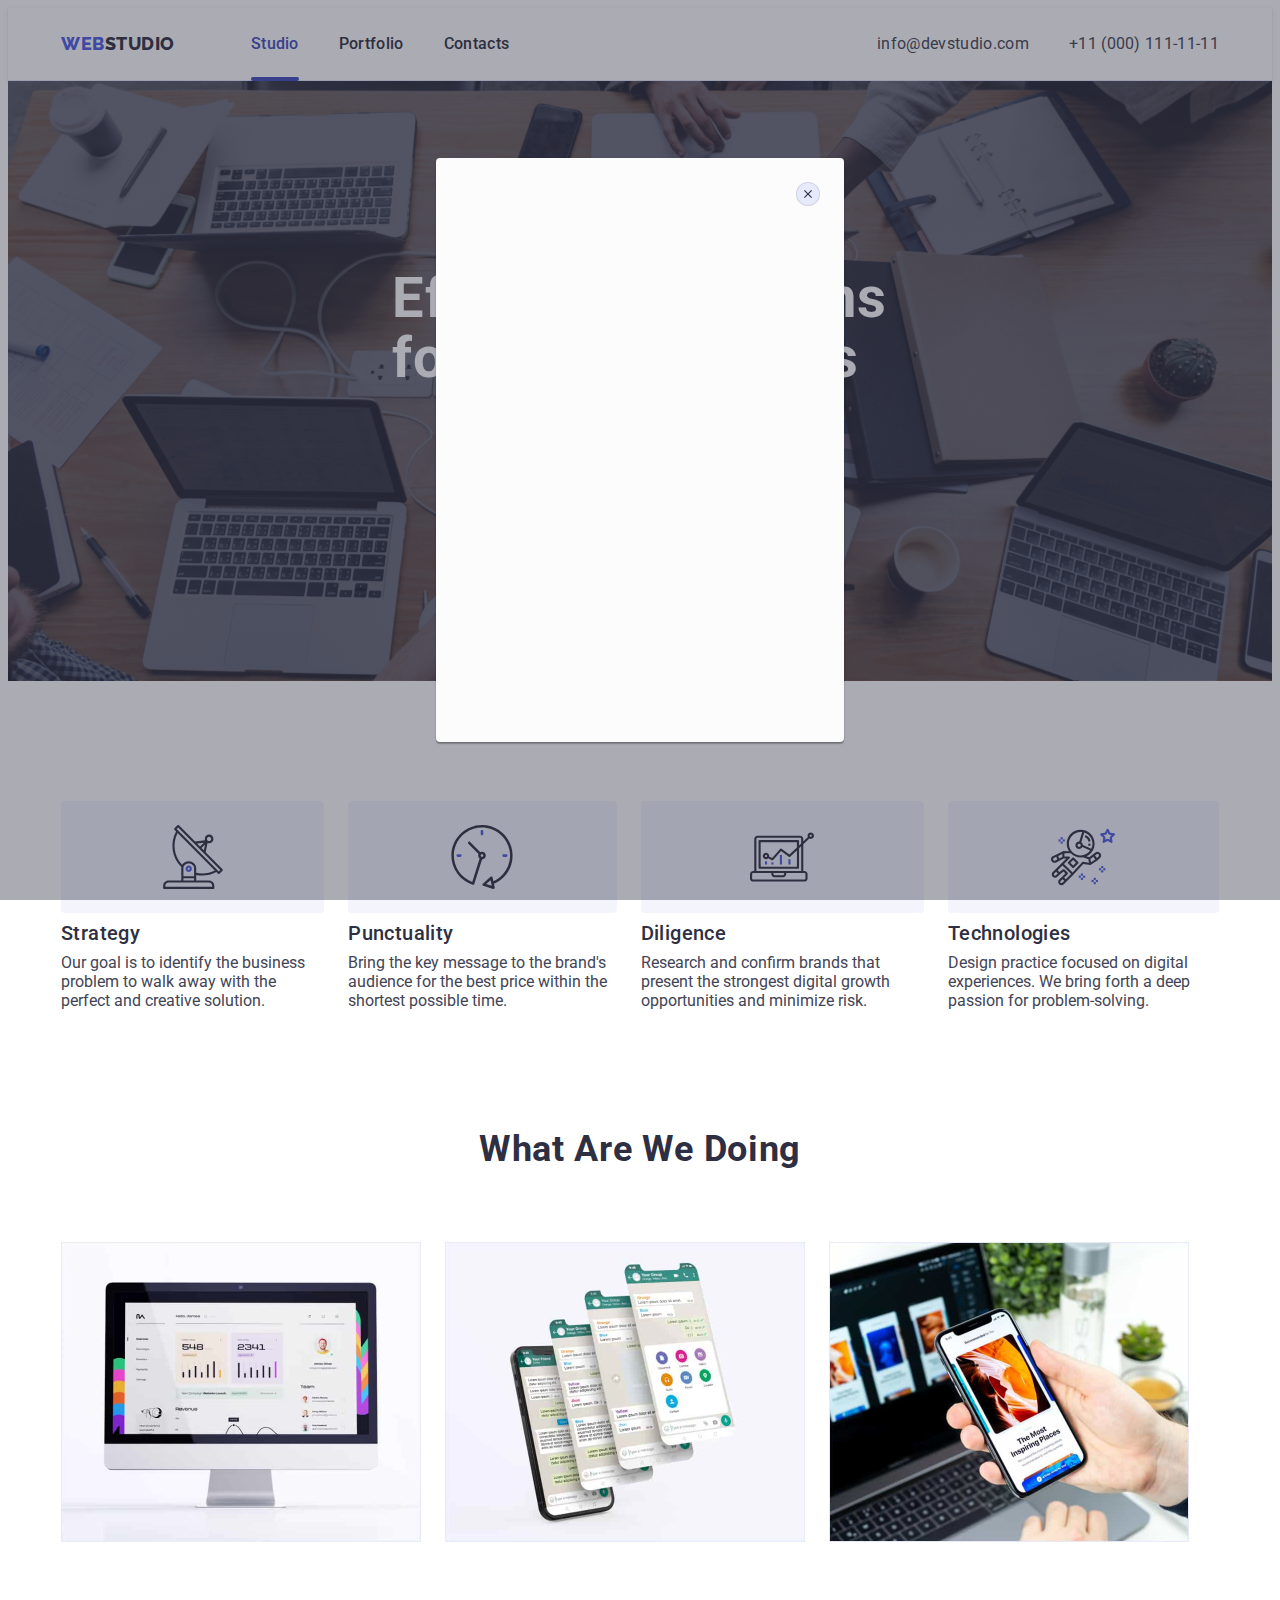
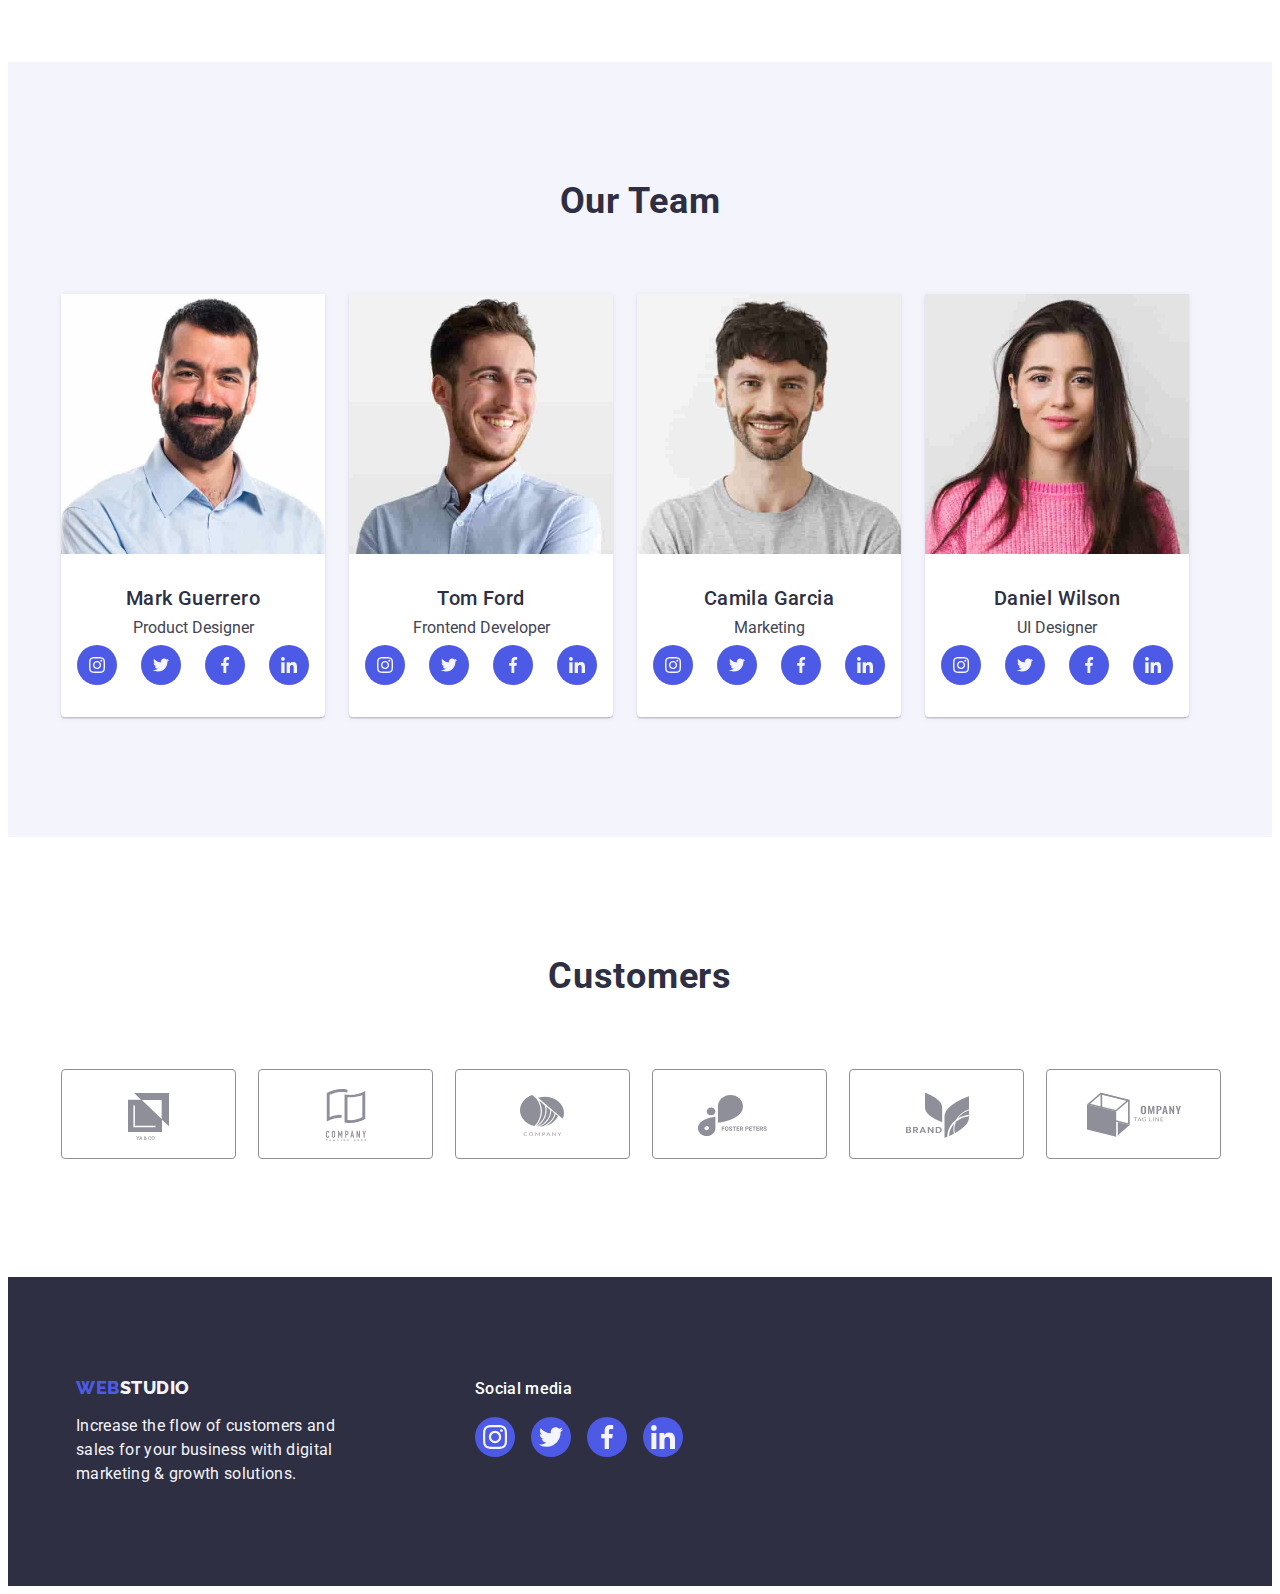
==== commit b72cf786: "aaaaaa" ====
--- a/index.html
+++ b/index.html
@@ -398,7 +398,7 @@
         </div>
       </div>
     </footer>
-    <div data-modal="" class="heroimg-window is-hidden" >
+    <div data-modal="" class="heroimg-window " >
       <div class="modal-window">
         <button type="button" class="but-esc-wind" data-modal-close="">
           <svg height="8" width="8" class="svg-esc-but-wind "><use href="./images/icons.svg#esc-button"></use></svg>
--- a/css/style.css
+++ b/css/style.css
@@ -218,10 +218,10 @@
 .svg-esc-but-wind {
   transition: fill 250ms cubic-bezier(0.4, 0, 0.2, 1);
 }
-.but-esc-wind:hover  .svg-esc-but-wind {
+.but-esc-wind:hover .svg-esc-but-wind {
   fill: #ffffff;
 }
-  .but-esc-wind:focus .svg-esc-but-wind{
+.but-esc-wind:focus .svg-esc-but-wind {
   fill: #ffffff;
 }
 .heroimg-window {
@@ -255,7 +255,11 @@
     border 250ms cubic-bezier(0.4, 0, 0.2, 1);
 }
 
-.but-esc-wind:hover ,.but-esc-wind:focus {
+.but-esc-wind:hover {
+  background-color: #404bbf;
+  border: none;
+}
+.but-esc-wind:focus {
   background-color: #404bbf;
   border: none;
 }
@@ -522,15 +526,13 @@
   transform: translateY(100%);
   letter-spacing: 0.02em;
   color: #f4f4fd;
-  position: absolute; 
+  position: absolute;
   top: 0;
 }
-.card-link:hover .img-card-link-p
-{
+.card-link:hover .img-card-link-p {
   transform: translateY(0%);
 }
-.card-link:focus .img-card-link-p
-{
+.card-link:focus .img-card-link-p {
   transform: translateY(0%);
 }
 .card-link {
@@ -541,7 +543,7 @@
   position: relative;
   overflow: hidden;
 }
-.img-card-link:focus{
+.img-card-link:focus {
   transform: translateY(0%);
 }
 .card-link:hover,
@@ -549,7 +551,6 @@
   box-shadow: 0px 1px 6px rgba(46, 47, 66, 0.08),
     0px 1px 1px rgba(46, 47, 66, 0.16), 0px 2px 1px rgba(46, 47, 66, 0.08);
   transform: translateY(0%);
-  
 }
 .filter-btn {
   font-weight: 500;
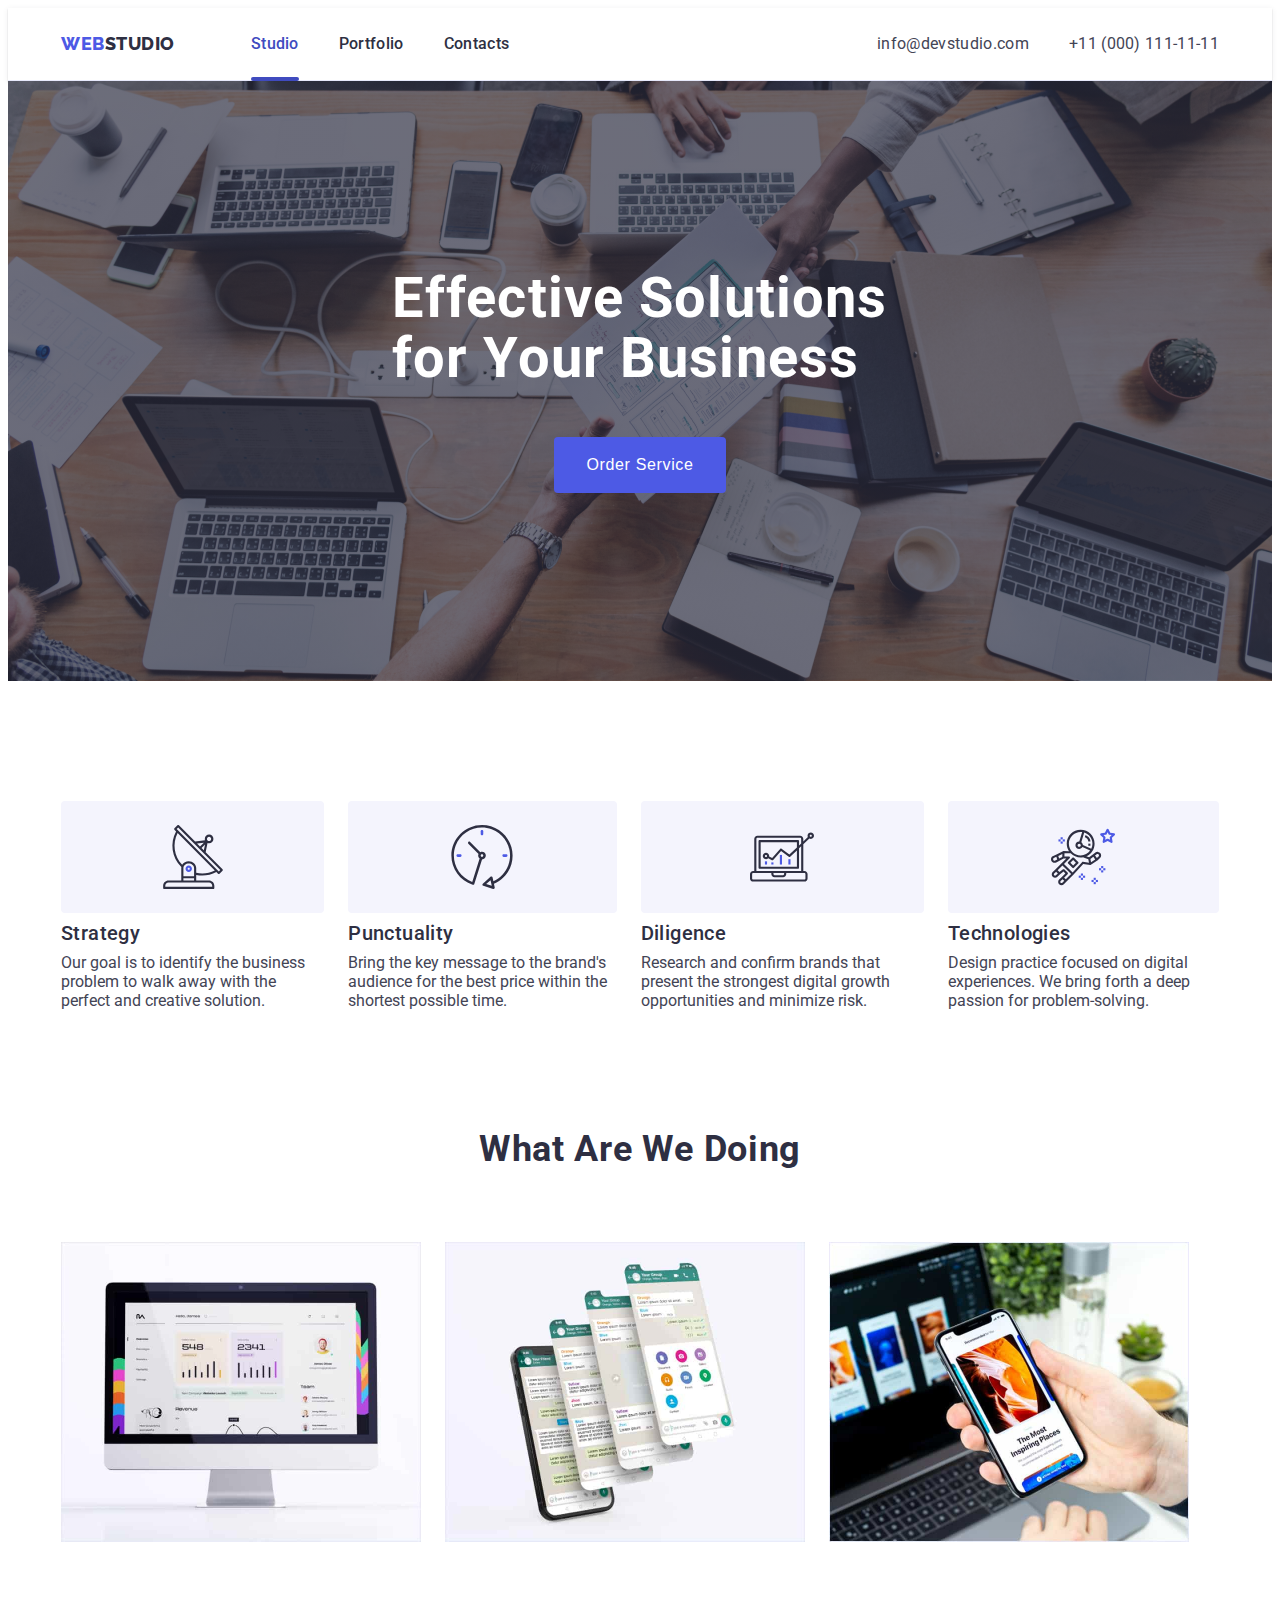
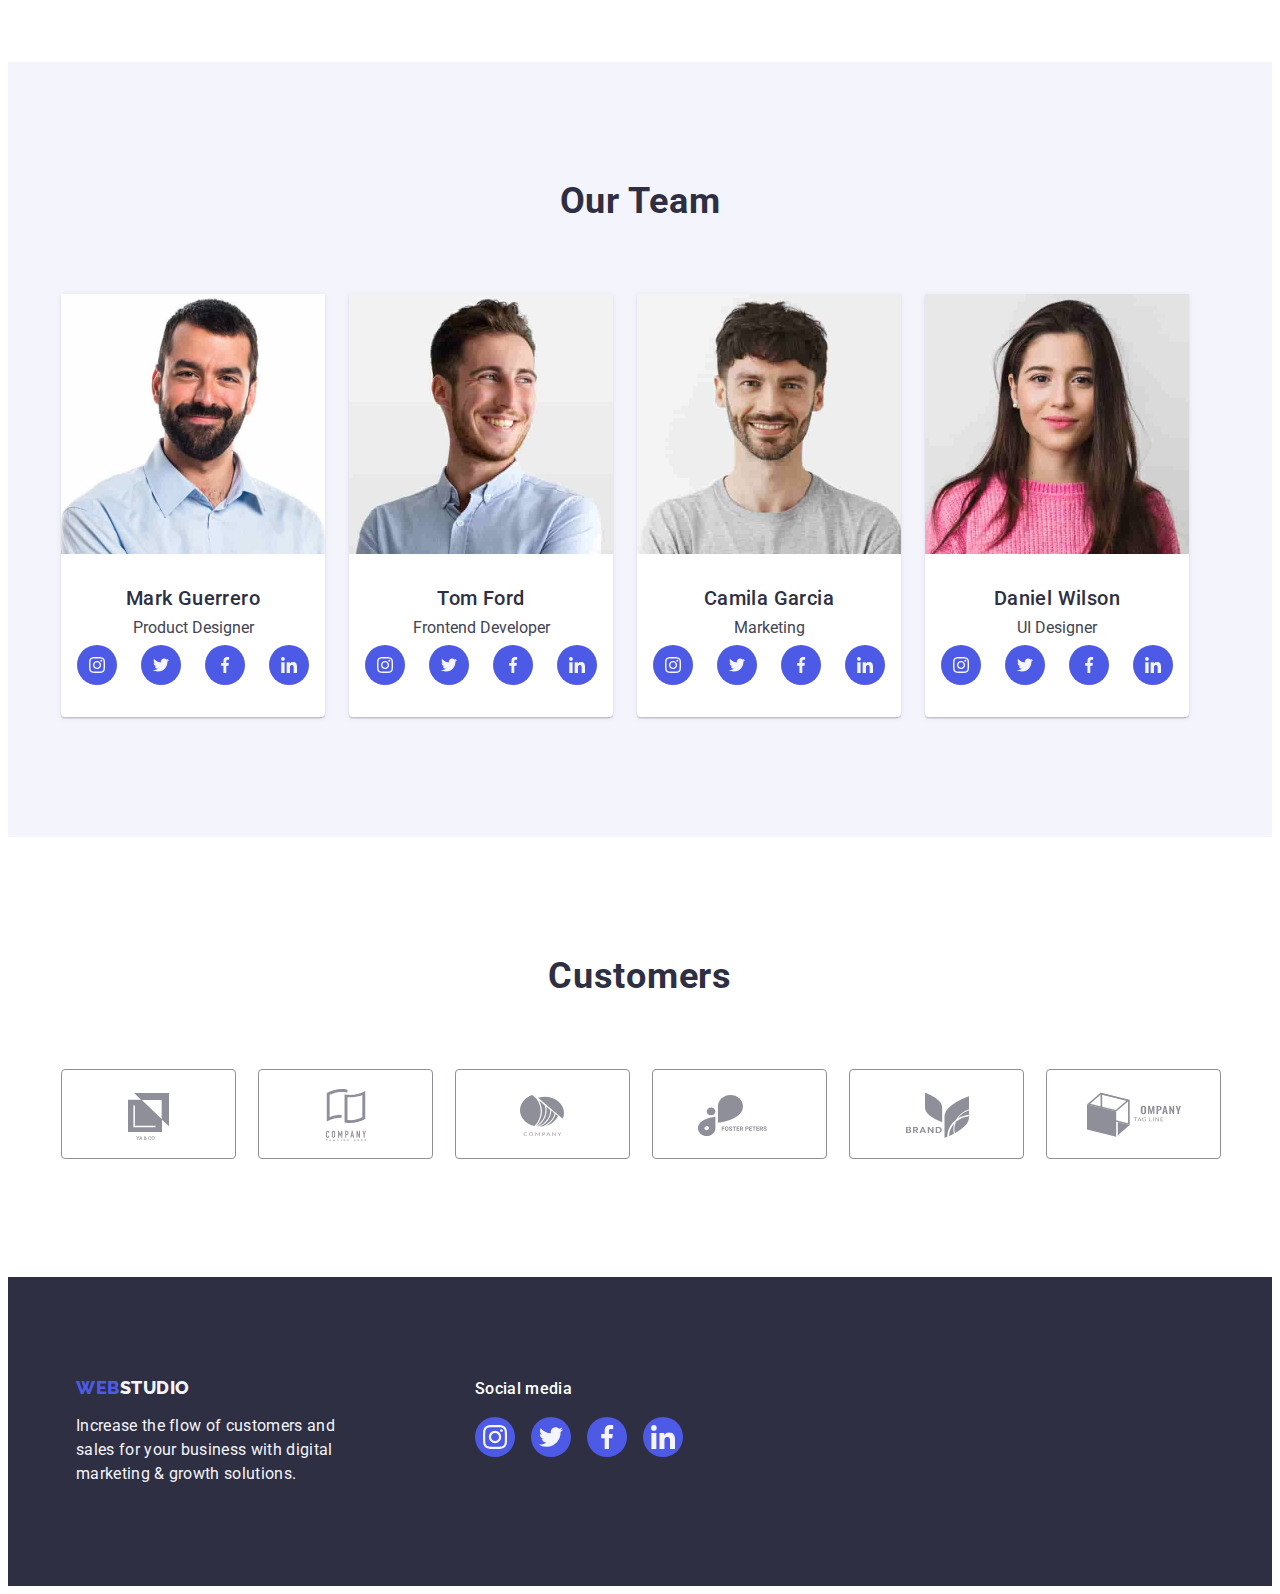
==== commit 125130bc: "Update index.html" ====
--- a/index.html
+++ b/index.html
@@ -398,7 +398,7 @@
         </div>
       </div>
     </footer>
-    <div data-modal="" class="heroimg-window " >
+    <div data-modal="" class="heroimg-window is-hidden" >
       <div class="modal-window">
         <button type="button" class="but-esc-wind" data-modal-close="">
           <svg height="8" width="8" class="svg-esc-but-wind "><use href="./images/icons.svg#esc-button"></use></svg>
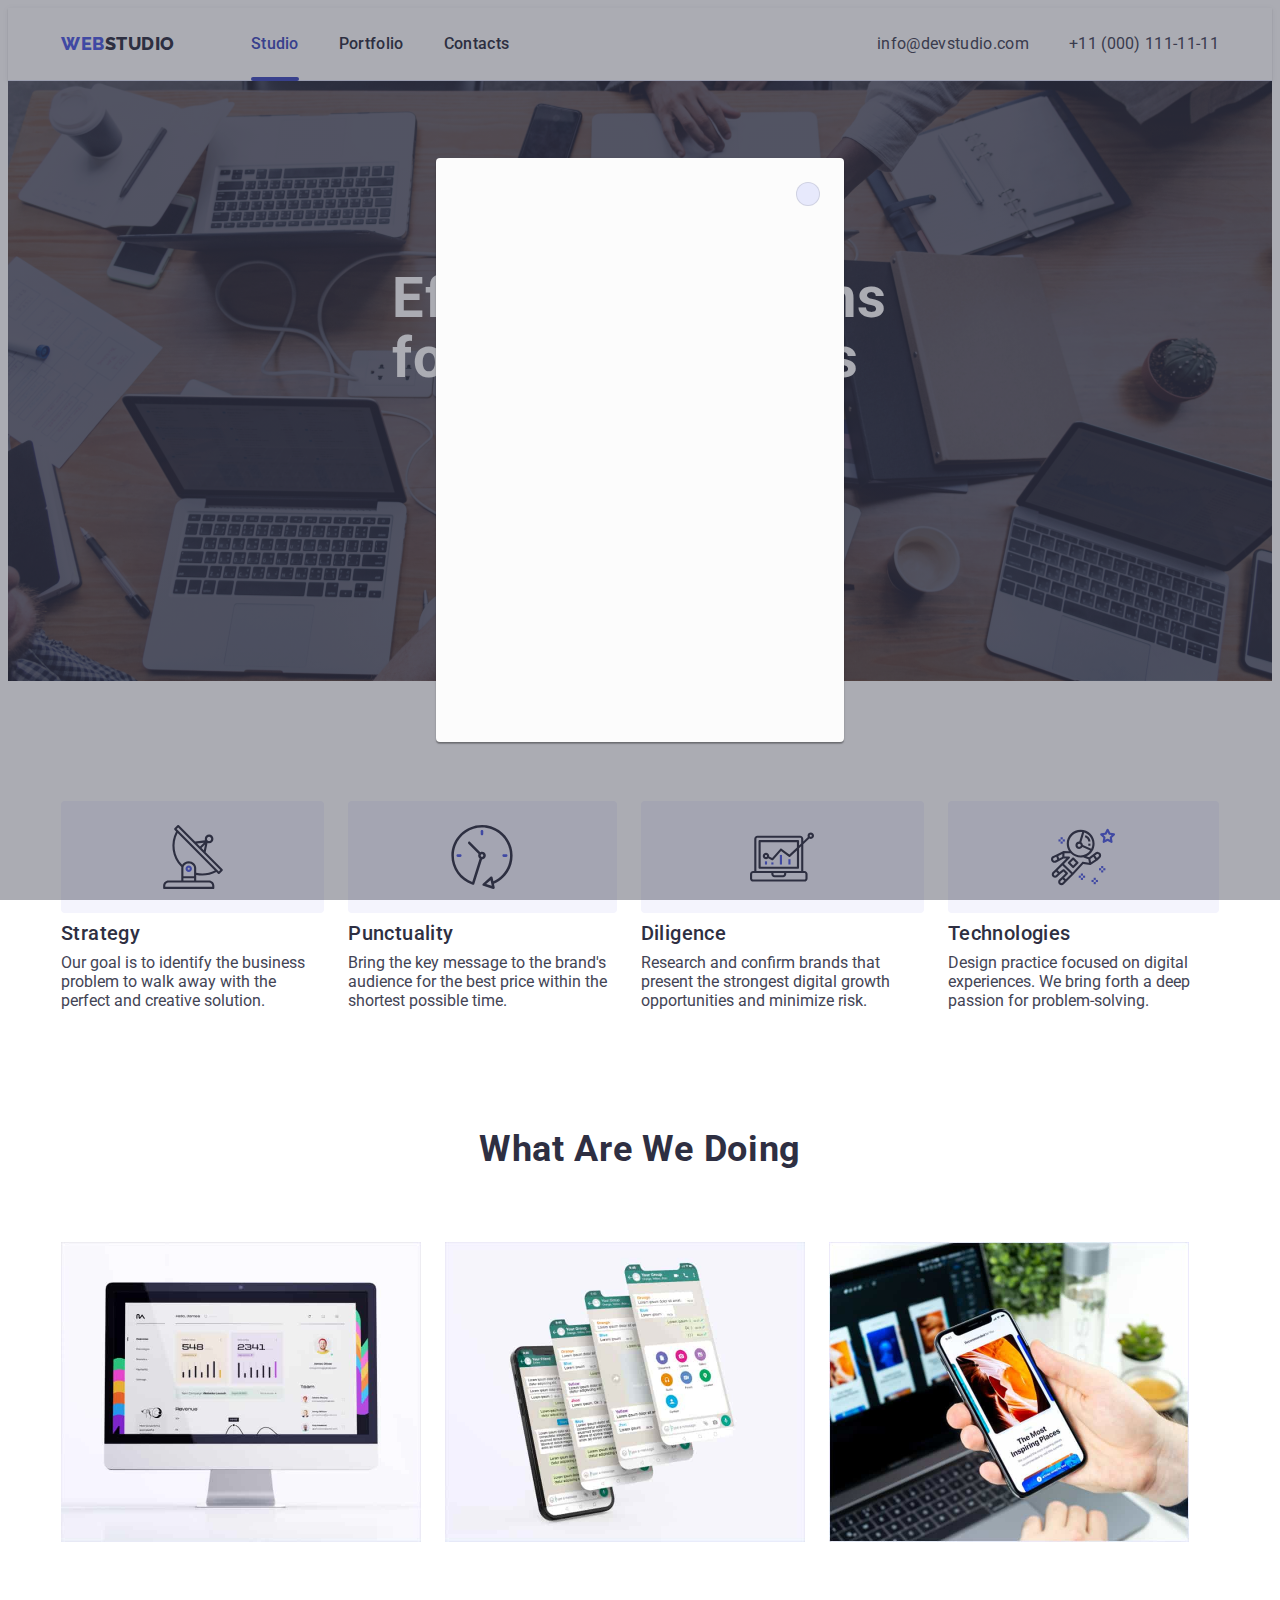
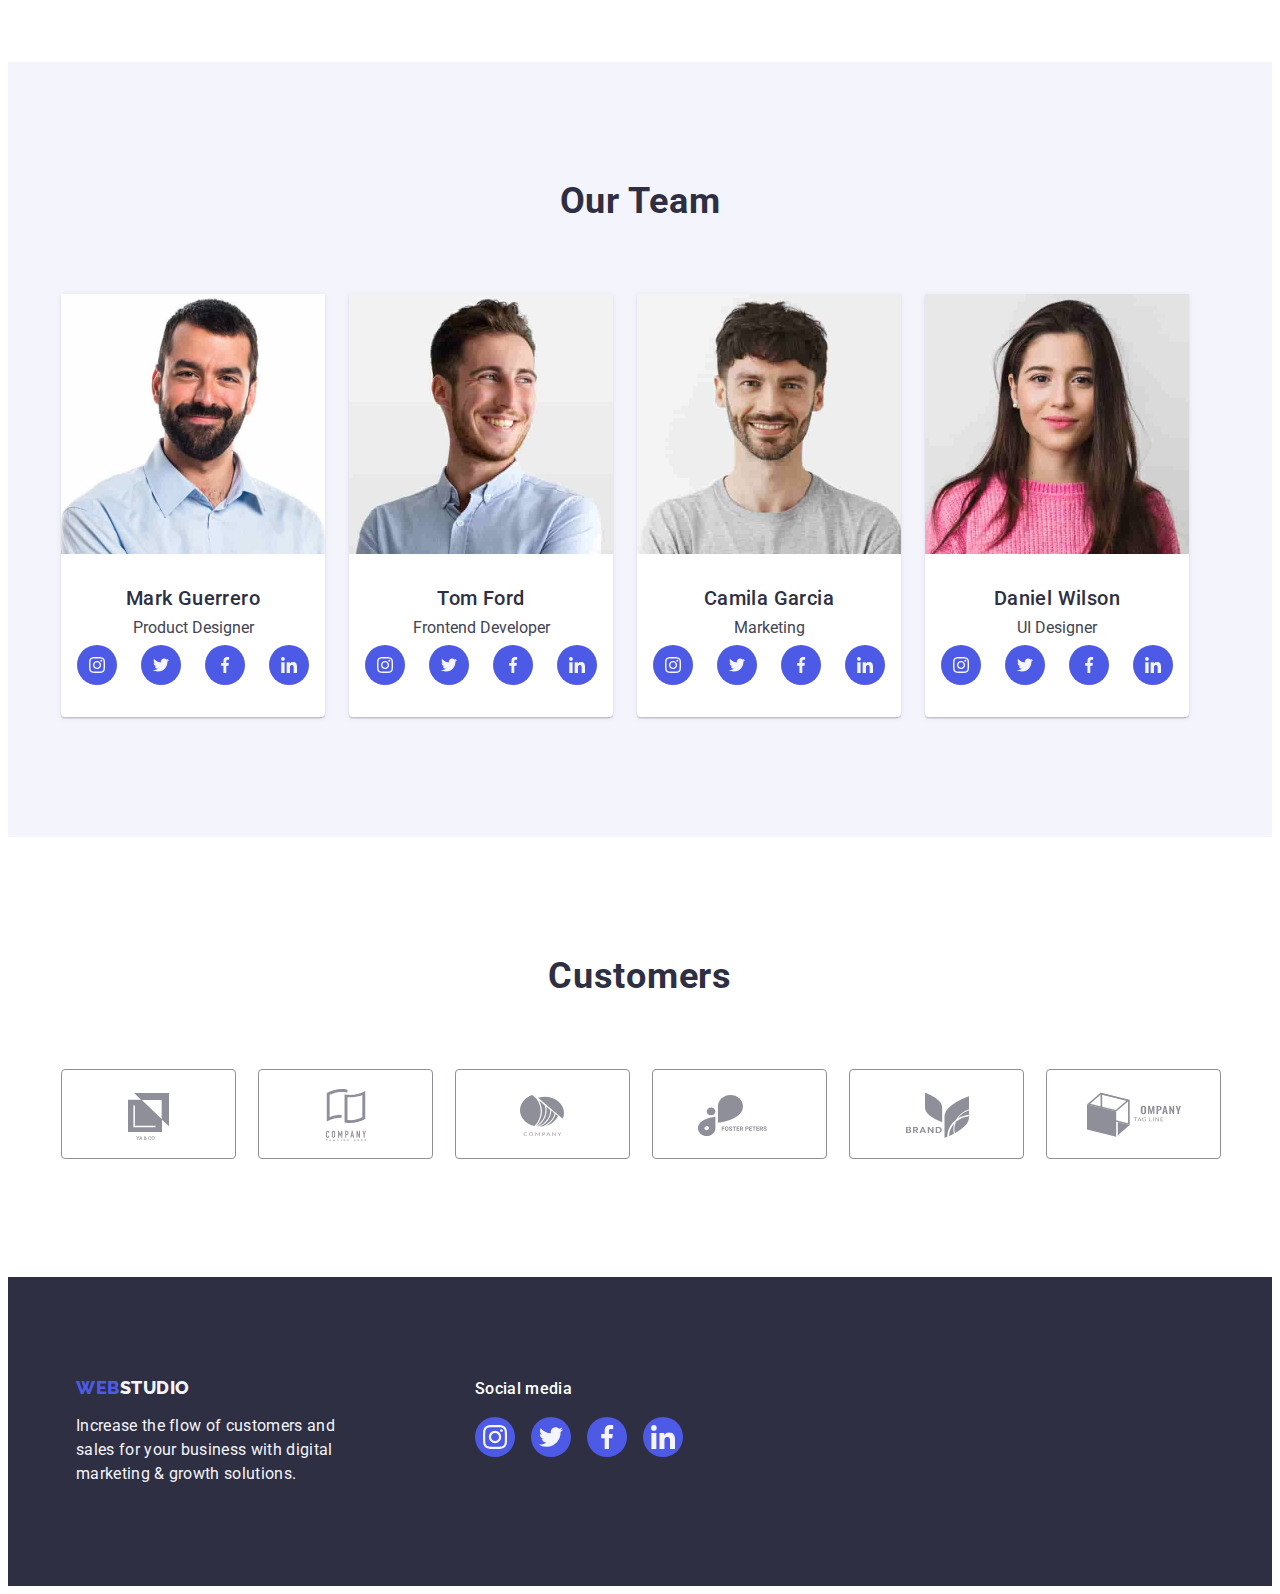
==== commit 3220c8ee: "without-hidden" ====
--- a/index.html
+++ b/index.html
@@ -398,10 +398,10 @@
         </div>
       </div>
     </footer>
-    <div data-modal="" class="heroimg-window is-hidden" >
+    <div data-modal="HEROIMGWIND" class="heroimg-window " >
       <div class="modal-window">
         <button type="button" class="but-esc-wind" data-modal-close="">
-          <svg height="8" width="8" class="svg-esc-but-wind "><use href="./images/icons.svg#esc-button"></use></svg>
+          <svg height="8" width="8" class=" icon svg-but-wind "><use href="./images/icons.svg#icon-esc-but"></use></svg>
         </button>
       </div>
     </div>
--- a/css/style.css
+++ b/css/style.css
@@ -1,3 +1,9 @@
+svg path {
+  stroke:inherit;
+  stroke-width:inherit;
+  fill:inherit;
+  }
+
 body {
   font-family: "Roboto", sans-serif;
   background: #fff;
@@ -215,15 +221,22 @@
 .svg-container {
   fill: currentColor;
 }
-.svg-esc-but-wind {
+.svg-but-wind {
   transition: fill 250ms cubic-bezier(0.4, 0, 0.2, 1);
-}
-.but-esc-wind:hover .svg-esc-but-wind {
+  margin: 0;
+  padding: 0;
+
+}
+.icon {
+  fill: currentColor;
+}
+.but-esc-wind:hover .svg-but-wind {
+fill: #ffffff;
+}
+.but-esc-wind:focus .svg-but-wind {
   fill: #ffffff;
 }
-.but-esc-wind:focus .svg-esc-but-wind {
-  fill: #ffffff;
-}
+
 .heroimg-window {
   position: fixed;
   top: 0;
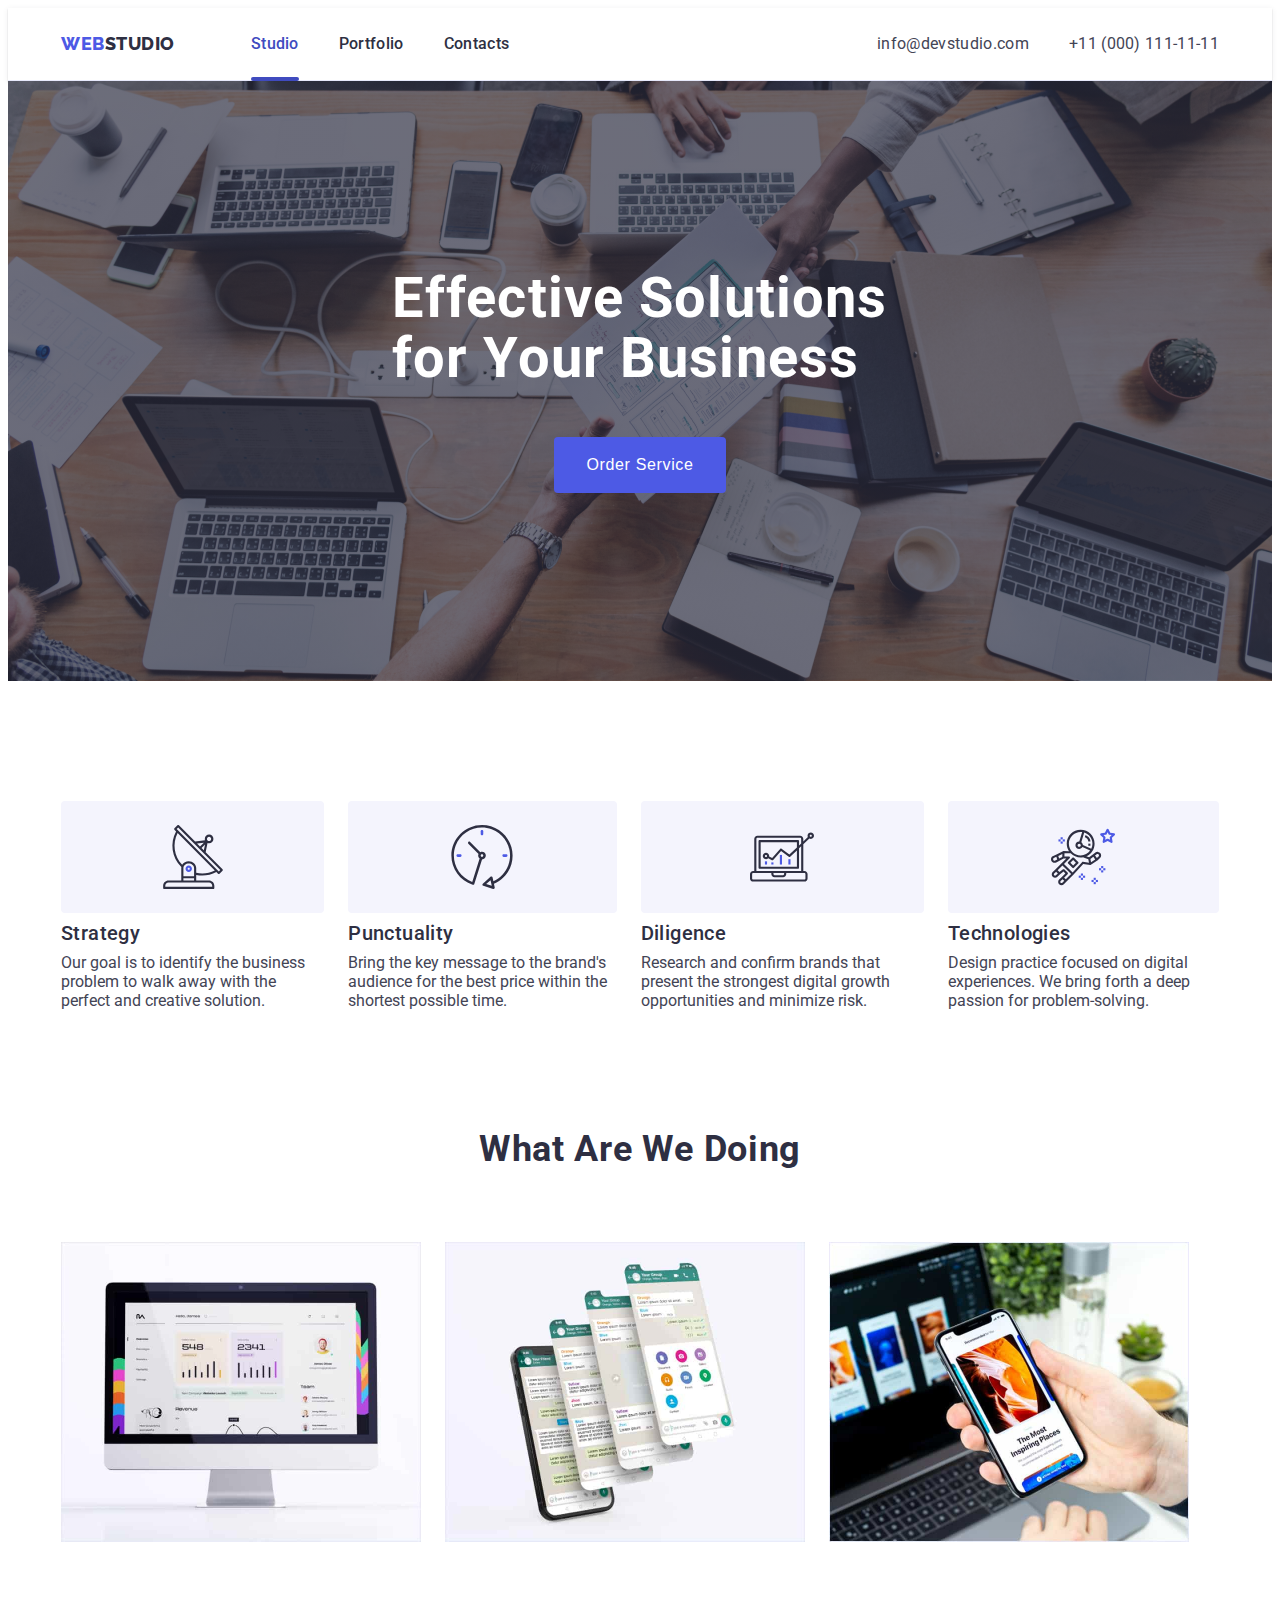
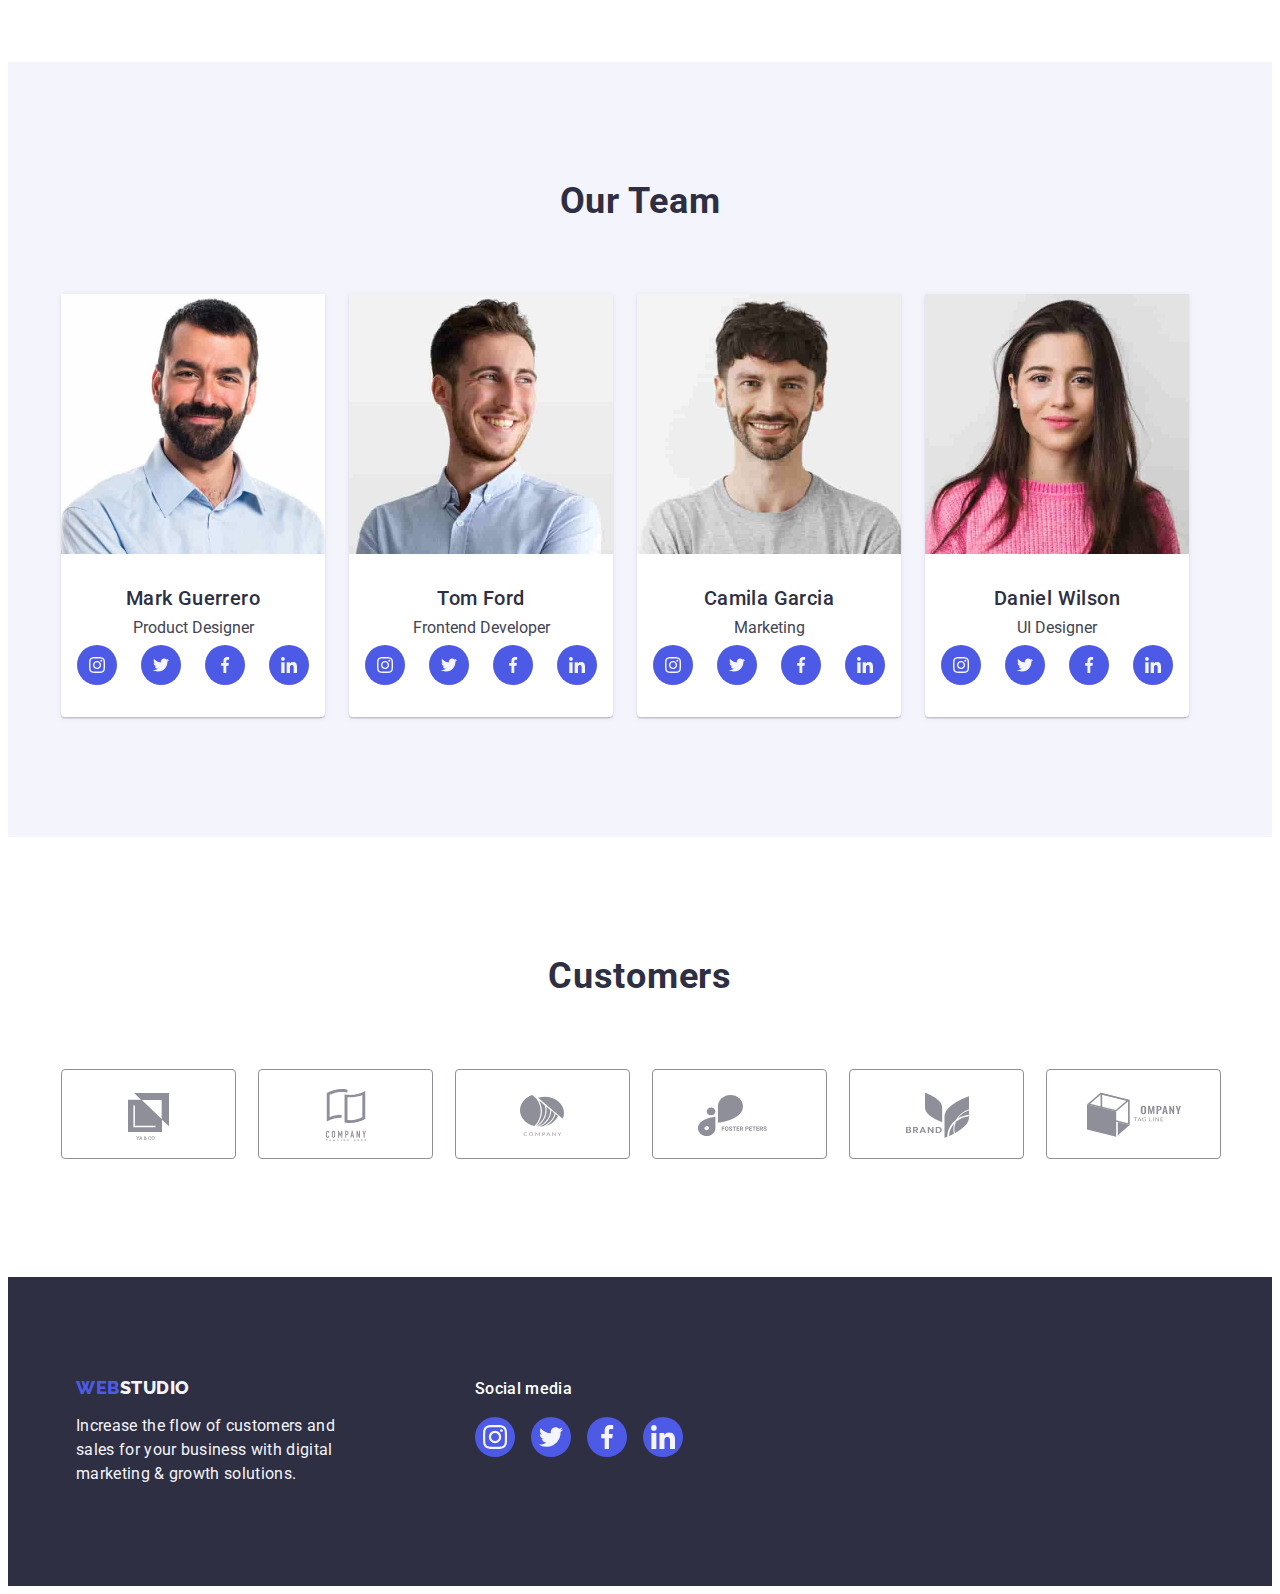
==== commit 6a01c582: "noo" ====
--- a/index.html
+++ b/index.html
@@ -72,7 +72,7 @@
           <ul class="feature-list list">
             <li class="feature-item">
               <div class="features-image-container">
-                <svg width="64" height="64">
+                <svg width="64" height="64" class="icon">
                   <use href="./images/icons.svg#strategy "></use>
                 </svg>
               </div>
@@ -398,7 +398,7 @@
         </div>
       </div>
     </footer>
-    <div data-modal="HEROIMGWIND" class="heroimg-window " >
+    <div data-modal="HEROIMGWIND" class="heroimg-window is-hidden " >
       <div class="modal-window">
         <button type="button" class="but-esc-wind" data-modal-close="">
           <svg height="8" width="8" class=" icon svg-but-wind "><use href="./images/icons.svg#icon-esc-but"></use></svg>
--- a/css/style.css
+++ b/css/style.css
@@ -270,10 +270,12 @@
 
 .but-esc-wind:hover {
   background-color: #404bbf;
+  fill: #ffffff;
   border: none;
 }
 .but-esc-wind:focus {
   background-color: #404bbf;
+  fill: #ffffff;
   border: none;
 }
 .modal-window {
